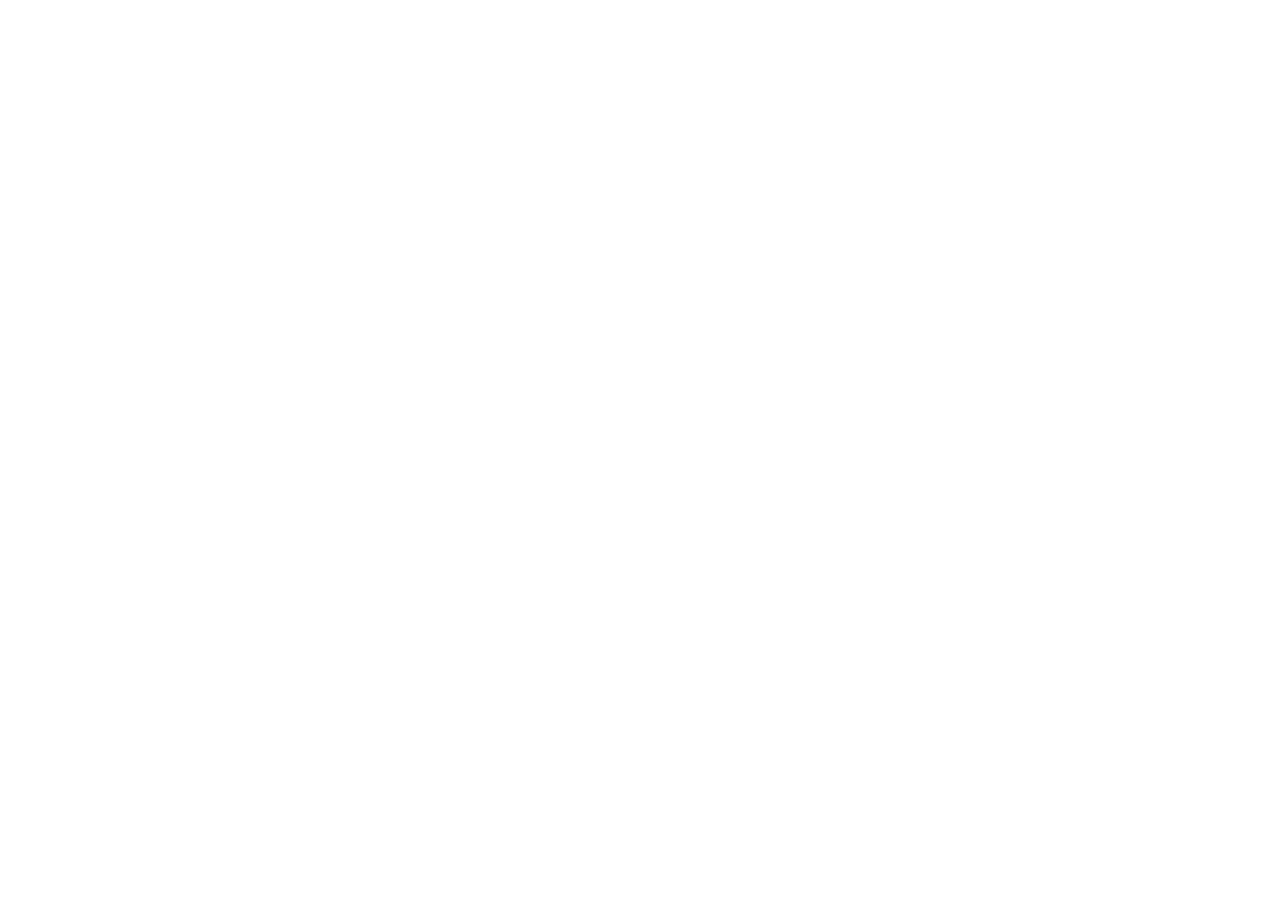
==== deti/index.html @ 16db5750 "Create index.html" ====
﻿<!DOCTYPE html>
<html lang="en">
	<head>
			<style>
				a { color: #528bcc; }
				body {
					-webkit-touch-callout: none; /* iOS Safari */
					-webkit-user-select: none; /* Safari */
					-khtml-user-select: none; /* Konqueror HTML */
					-moz-user-select: none; /* Old versions of Firefox */
					-ms-user-select: none; /* Internet Explorer/Edge */
					user-select: none; /* Non-prefixed version, currently supported by Chrome, Opera and Firefox */
				}
			</style>
			<meta charset="utf-8">
			<meta name="viewport" content="width=device-width, initial-scale=1, shrink-to-fit=no, user-scalable=no, viewport-fit=cover">
			<meta name="theme-color" content="#000000">
			<meta content="IE=Edge" http-equiv="X-UA-Compatible">
			<title>VK Mini App</title>
	</head>
	<body>
			<div id="root"></div>
	</body>
</html>
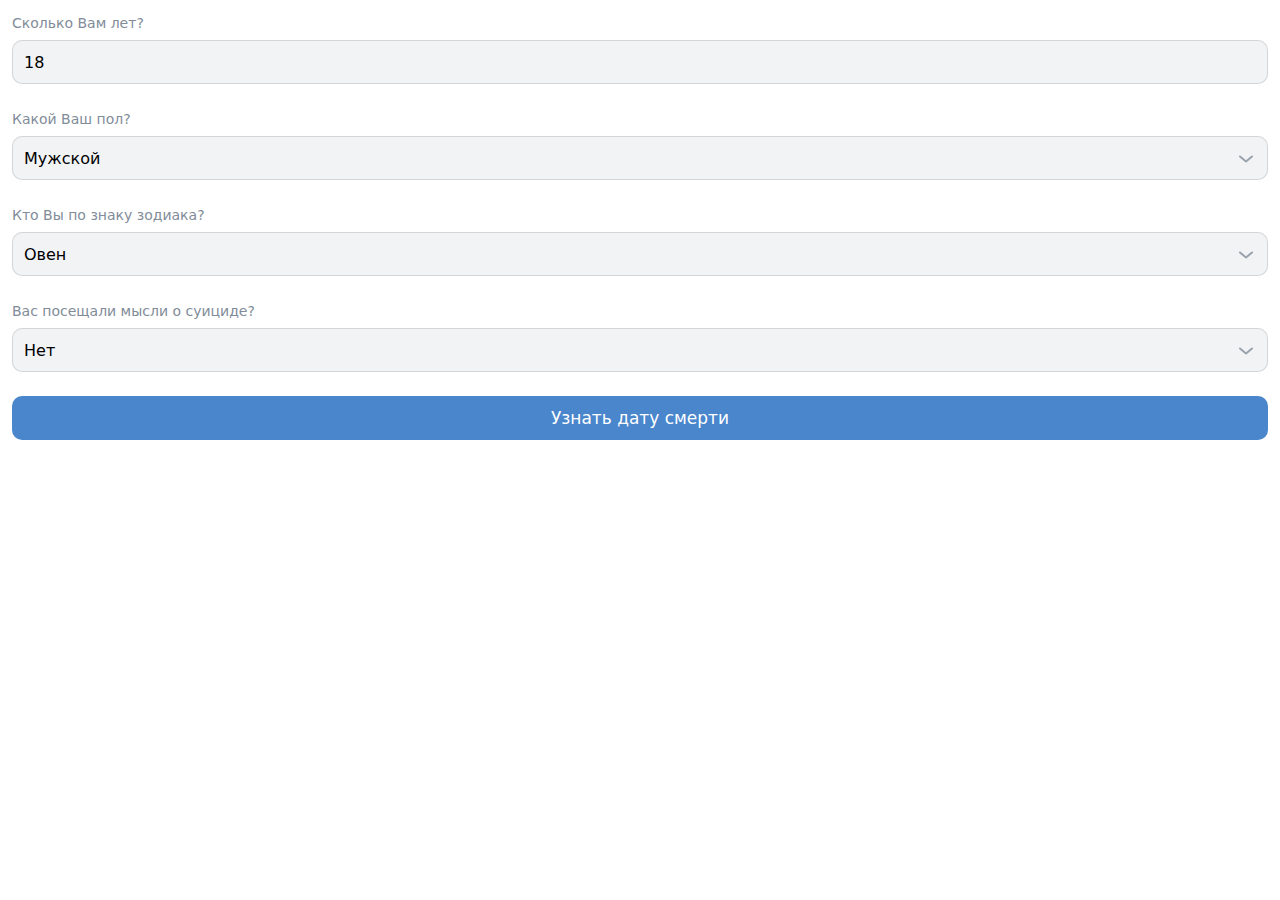
==== commit a934ab69: "Update index.html" ====
--- a/deti/index.html
+++ b/deti/index.html
@@ -1,24 +1,17 @@
-﻿<!DOCTYPE html>
+<!doctype html>
 <html lang="en">
-	<head>
-			<style>
-				a { color: #528bcc; }
-				body {
-					-webkit-touch-callout: none; /* iOS Safari */
-					-webkit-user-select: none; /* Safari */
-					-khtml-user-select: none; /* Konqueror HTML */
-					-moz-user-select: none; /* Old versions of Firefox */
-					-ms-user-select: none; /* Internet Explorer/Edge */
-					user-select: none; /* Non-prefixed version, currently supported by Chrome, Opera and Firefox */
-				}
-			</style>
-			<meta charset="utf-8">
-			<meta name="viewport" content="width=device-width, initial-scale=1, shrink-to-fit=no, user-scalable=no, viewport-fit=cover">
-			<meta name="theme-color" content="#000000">
-			<meta content="IE=Edge" http-equiv="X-UA-Compatible">
-			<title>VK Mini App</title>
-	</head>
-	<body>
-			<div id="root"></div>
-	</body>
+   <head>
+      <style>a{color:#528bcc}body{-webkit-touch-callout:none;-webkit-user-select:none;-khtml-user-select:none;-moz-user-select:none;-ms-user-select:none;user-select:none}</style>
+      <meta charset="utf-8">
+      <meta name="viewport" content="width=device-width,initial-scale=1,shrink-to-fit=no,user-scalable=no,viewport-fit=cover">
+      <meta name="theme-color" content="#000000">
+      <meta content="IE=Edge" http-equiv="X-UA-Compatible">
+      <title>VK Mini App</title>
+      <link href="/deti/static/css/2.19481ff5.chunk.css" rel="stylesheet">
+      <link href="/deti/static/css/main.84bec8af.chunk.css" rel="stylesheet">
+   </head>
+   <body>
+      <div id="root"></div>
+      <script>!function(f){function e(e){for(var t,r,n=e[0],o=e[1],u=e[2],a=0,l=[];a<n.length;a++)r=n[a],Object.prototype.hasOwnProperty.call(p,r)&&p[r]&&l.push(p[r][0]),p[r]=0;for(t in o)Object.prototype.hasOwnProperty.call(o,t)&&(f[t]=o[t]);for(d&&d(e);l.length;)l.shift()();return c.push.apply(c,u||[]),i()}function i(){for(var e,t=0;t<c.length;t++){for(var r=c[t],n=!0,o=1;o<r.length;o++){var u=r[o];0!==p[u]&&(n=!1)}n&&(c.splice(t--,1),e=a(a.s=r[0]))}return e}var r={},p={1:0},c=[];function a(e){if(r[e])return r[e].exports;var t=r[e]={i:e,l:!1,exports:{}};return f[e].call(t.exports,t,t.exports,a),t.l=!0,t.exports}a.m=f,a.c=r,a.d=function(e,t,r){a.o(e,t)||Object.defineProperty(e,t,{enumerable:!0,get:r})},a.r=function(e){"undefined"!=typeof Symbol&&Symbol.toStringTag&&Object.defineProperty(e,Symbol.toStringTag,{value:"Module"}),Object.defineProperty(e,"__esModule",{value:!0})},a.t=function(t,e){if(1&e&&(t=a(t)),8&e)return t;if(4&e&&"object"==typeof t&&t&&t.__esModule)return t;var r=Object.create(null);if(a.r(r),Object.defineProperty(r,"default",{enumerable:!0,value:t}),2&e&&"string"!=typeof t)for(var n in t)a.d(r,n,function(e){return t[e]}.bind(null,n));return r},a.n=function(e){var t=e&&e.__esModule?function(){return e.default}:function(){return e};return a.d(t,"a",t),t},a.o=function(e,t){return Object.prototype.hasOwnProperty.call(e,t)},a.p="/deti/";var t=window.webpackJsonpdeathdate=window.webpackJsonpdeathdate||[],n=t.push.bind(t);t.push=e,t=t.slice();for(var o=0;o<t.length;o++)e(t[o]);var d=n;i()}([])</script><script src="/deti/static/js/2.a45200fa.chunk.js"></script><script src="/deti/static/js/main.aef07fdc.chunk.js"></script>
+   </body>
 </html>--- a/deti/static/css/2.19481ff5.chunk.css
+++ b/deti/static/css/2.19481ff5.chunk.css
@@ -0,0 +1 @@
+:root{--accent:#3f8ae0;--action_sheet_action_foreground:#3f8ae0;--action_sheet_separator:rgba(0,0,0,0.12);--activity_indicator_tint:#aeb7c2;--attach_picker_tab_active_background:#4986cc;--attach_picker_tab_active_icon:#fff;--attach_picker_tab_active_text:#4986cc;--attach_picker_tab_inactive_background:#f2f3f5;--attach_picker_tab_inactive_icon:#818c99;--attach_picker_tab_inactive_text:#818c99;--background_content:#fff;--background_highlighted:rgba(0,0,0,0.08);--background_keyboard:#e1e3e6;--background_light:#f9f9f9;--background_page:#ebedf0;--background_suggestions:#fff;--button_bot_shadow:#c4c8cc;--button_muted_background:#f2f3f5;--button_muted_foreground:#3f8ae0;--button_outline_border:#3f8ae0;--button_outline_foreground:#3f8ae0;--button_primary_background:#4986cc;--button_primary_foreground:#fff;--button_secondary_background:rgba(0,29,61,0.05);--button_secondary_foreground:#3f8ae0;--button_tertiary_foreground:#4986cc;--cell_button_foreground:#3f8ae0;--content_placeholder_icon:#99a2ad;--content_placeholder_text:#818c99;--content_tint_background:#f5f5f5;--content_tint_foreground:#7f8285;--control_background:#ebedf0;--control_foreground:#5181b8;--control_tint:#fff;--control_tint_muted:#76787a;--counter_primary_background:#3f8ae0;--counter_primary_text:#fff;--counter_secondary_background:#aeb7c2;--counter_secondary_text:#fff;--destructive:#e64646;--field_background:#f2f3f5;--field_border:rgba(0,0,0,0.12);--field_error_background:#faebeb;--field_error_border:#e64646;--field_text_placeholder:#818c99;--float_button_background:#f5f5f5;--float_button_background_highlighted:#ebedf0;--float_button_foreground:#99a2ad;--float_button_border:rgba(0,0,0,0.05);--header_alternate_background:#fff;--header_alternate_tab_active_indicator:#3f8ae0;--header_alternate_tab_active_text:#000;--header_alternate_tab_inactive_text:#99a2ad;--header_background:#fff;--header_background_before_blur:#fff;--header_background_before_blur_alternate:#fff;--header_search_field_background:#ebedf0;--header_search_field_tint:#818c99;--header_tab_active_background:transparent;--header_tab_active_text:#000;--header_tab_active_indicator:#3f8ae0;--header_tab_inactive_text:#99a2ad;--header_text:#000;--header_text_alternate:#000;--header_text_secondary:#818c99;--header_tint:#3f8ae0;--header_tint_alternate:#3f8ae0;--icon_alpha_placeholder:#fff;--icon_medium:#818c99;--icon_outline_medium:#818c99;--icon_outline_secondary:#99a2ad;--icon_secondary:#99a2ad;--icon_tertiary:#c4c8cc;--im_attach_tint:#4986cc;--im_bubble_border_alternate:#e1e3e6;--im_bubble_border_alternate_highlighted:#d7d8d9;--im_bubble_button_background:#f9f9f9;--im_bubble_button_background_highlighted:#d7d8d9;--im_bubble_button_foreground:#000;--im_bubble_expiring:#d4fde8;--im_bubble_expiring_highlighted:#aee6c9;--im_bubble_incoming:#ebedf0;--im_bubble_incoming_alternate:#fff;--im_bubble_incoming_alternate_highlighted:#f9f9f9;--im_bubble_incoming_highlighted:#d7d8d9;--im_bubble_gift_background:#f4e4be;--im_bubble_gift_text:#7a6c4f;--im_bubble_gift_text_secondary:#9e8d6b;--im_bubble_outgoing:#cce4ff;--im_bubble_outgoing_alternate:#fff;--im_bubble_outgoing_highlighted:#add3ff;--im_bubble_outgoing_alternate_highlighted:#f9f9f9;--im_bubble_wallpaper_button_background:#f2f3f5;--im_bubble_wallpaper_button_background_highlighted:#e1e3e6;--im_bubble_wallpaper_button_foreground:#000;--im_bubble_wallpaper_expiring_border:rgba(0,103,50,0.12);--im_bubble_wallpaper_incoming:#fff;--im_bubble_wallpaper_incoming_highlighted:#ebedf0;--im_bubble_wallpaper_incoming_border:rgba(0,57,115,0.1);--im_bubble_wallpaper_outgoing:#cce4ff;--im_bubble_wallpaper_outgoing_highlighted:#add3ff;--im_bubble_wallpaper_outgoing_border:rgba(0,57,115,0.1);--im_forward_line_tint:#45678f;--im_reply_sender_text:#4986cc;--im_reply_separator:#4986cc;--im_toolbar_voice_msg_background:#99a2ad;--im_toolbar_separator:#001d3d;--image_border:rgba(0,0,0,0.08);--input_background:#f2f3f5;--input_border:#e1e3e6;--landing_background:#fff;--landing_field_background:#f2f3f5;--landing_field_placeholder:#818c99;--landing_login_button_background:#4986cc;--landing_login_button_foreground:#fff;--landing_primary_button_background:#4986cc;--landing_primary_button_foreground:#fff;--landing_tertiary_button_foreground:#4986cc;--landing_text_primary:#000;--landing_text_title:#4986cc;--landing_text_secondary:#818c99;--landing_secondary_button_background:rgba(0,57,115,0.1);--landing_secondary_button_foreground:#3f8ae0;--landing_snippet_border:rgba(0,0,0,0.15);--like_text_tint:#ff3347;--link_alternate:#4986cc;--loader_background:#ebedf0;--loader_track_fill:#e1e3e6;--loader_track_value_fill:#528bcc;--modal_card_background:#fff;--modal_card_border:transparent;--modal_card_header_close:#000;--music_playback_icon:#000;--feed_recommended_friend_promo_background:#528bcc;--overlay_status_background:#ebedf0;--overlay_status_foreground:#6d7885;--overlay_status_icon:#818c99;--placeholder_icon_background:rgba(0,29,61,0.08);--placeholder_icon_foreground_primary:#99a2ad;--placeholder_icon_foreground_secondary:#aeb7c2;--placeholder_icon_tint:#001d3d;--poll_option_background:#45678f;--search_bar_background:#fff;--search_bar_field_background:#ebedf0;--search_bar_field_tint:#818c99;--search_bar_segmented_control_tint:#818c99;--segmented_control_bar_background:transparent;--segmented_control_tint:#99a2ad;--selection_off_icon:#c4c8cc;--separator_alpha:rgba(0,0,0,0.12);--separator_alternate:#e1e3e6;--separator_common:#d7d8d9;--snippet_background:#fff;--snippet_border:rgba(0,0,0,0.15);--snippet_icon_tertiary:#c4c8cc;--splashscreen_icon:#e1e3e6;--statusbar_alternate_legacy_background:rgba(0,0,0,0.3);--stories_create_button_background_from:#f2f3f5;--stories_create_button_background_to:#e1e3e6;--stories_create_button_foreground:#6d7885;--stories_skeleton_loader_background:#c4c8cc;--switch_ios_off_border:#e1e3e6;--stories_create_button_icon_background:#fff;--tabbar_active_icon:#2975cc;--tabbar_background:#f9f9f9;--tabbar_inactive_icon:#99a2ad;--tabbar_tablet_active_icon:#2975cc;--tabbar_tablet_background:#f9f9f9;--tabbar_tablet_inactive_icon:#99a2ad;--tabbar_tablet_text_primary:#000;--tabbar_tablet_text_secondary:#909499;--toolbar_attach_background_from:#b8c1cc;--toolbar_attach_background_to:#a3adb8;--text_action_counter:#818c99;--text_link:#4986cc;--text_link_hightlighted_background:#000;--text_muted:#2c2d2e;--text_name:#4986cc;--text_placeholder:#818c99;--text_primary:#000;--text_secondary:#818c99;--text_subhead:#6d7885;--text_tertiary:#99a2ad;--icon_name:#74a2d6;--panel_tab_active_background:#ebedf0;--panel_tab_active_text:#5d5f61;--im_service_message_text:#818c99;--writebar_icon:#3f8ae0;--dynamic_violet:#792ec0}:root,body[scheme=space_gray]{--button_commerce_background:#4bb34b;--button_commerce_foreground:#fff;--button_tertiary_background:transparent;--counter_prominent_background:#ff3347;--counter_prominent_text:#fff;--field_valid_border:#4bb34b;--landing_field_border:transparent;--landing_tertiary_button_background:transparent;--loader_tint:#76787a;--media_overlay_button_background:#fff;--media_overlay_button_foreground:#2c2d2e;--panel_tab_inactive_text:#76787a;--dynamic_blue:#3f8ae0;--dynamic_gray:#a3adb8;--dynamic_red:#ff3347;--dynamic_green:#4bb34b;--dynamic_orange:#ffa000}body[scheme=space_gray]{--accent:#71aaeb;--action_sheet_action_foreground:#fff;--action_sheet_separator:hsla(0,0%,100%,0.12);--activity_indicator_tint:#5d5f61;--attach_picker_tab_active_background:#e1e3e6;--attach_picker_tab_active_icon:#19191a;--attach_picker_tab_active_text:#e1e3e6;--attach_picker_tab_inactive_background:#2c2d2e;--attach_picker_tab_inactive_icon:#e1e3e6;--attach_picker_tab_inactive_text:#76787a;--background_content:#19191a;--background_highlighted:hsla(0,0%,100%,0.08);--background_keyboard:#2c2d2e;--background_light:#232324;--background_page:#0a0a0a;--background_suggestions:#2c2d2e;--button_bot_shadow:#19191a;--button_muted_background:#2c2d2e;--button_muted_foreground:#e1e3e6;--button_outline_border:#e1e3e6;--button_outline_foreground:#e1e3e6;--button_primary_background:#e1e3e6;--button_primary_foreground:#19191a;--button_secondary_background:#454647;--button_secondary_foreground:#e1e3e6;--button_tertiary_foreground:#e1e3e6;--cell_button_foreground:#e1e3e6;--content_placeholder_icon:#aaaeb3;--content_placeholder_text:#aaaeb3;--content_tint_background:#232324;--content_tint_foreground:#909499;--control_background:#454647;--control_foreground:#e1e3e6;--control_tint:#19191a;--control_tint_muted:#909499;--counter_primary_background:#fff;--counter_primary_text:#19191a;--counter_secondary_background:#76787a;--counter_secondary_text:#19191a;--destructive:#ff4e5f;--field_background:#232324;--field_border:hsla(0,0%,100%,0.12);--field_error_background:#522e2e;--field_error_border:#ff4e5f;--field_text_placeholder:#76787a;--float_button_background:#454647;--float_button_background_highlighted:#5d5f61;--float_button_foreground:#aaaeb3;--float_button_border:rgba(0,0,0,0.12);--header_alternate_background:#2c2d2e;--header_alternate_tab_active_indicator:#e1e3e6;--header_alternate_tab_active_text:#e1e3e6;--header_alternate_tab_inactive_text:#76787a;--header_background:#19191a;--header_background_before_blur:#070708;--header_background_before_blur_alternate:#070708;--header_search_field_background:#363738;--header_search_field_tint:#aaaeb3;--header_tab_active_background:#5d5f61;--header_tab_active_text:#e1e3e6;--header_tab_active_indicator:#e1e3e6;--header_tab_inactive_text:#76787a;--header_text:#e1e3e6;--header_text_alternate:#e1e3e6;--header_text_secondary:hsla(0,0%,100%,0.6);--header_tint:#e1e3e6;--header_tint_alternate:#e1e3e6;--icon_alpha_placeholder:#e1e3e6;--icon_medium:#909499;--icon_outline_medium:#aaaeb3;--icon_outline_secondary:#909499;--icon_secondary:#76787a;--icon_tertiary:#454647;--im_attach_tint:#fff;--im_bubble_border_alternate:transparent;--im_bubble_border_alternate_highlighted:transparent;--im_bubble_button_background:#454647;--im_bubble_button_background_highlighted:#76787a;--im_bubble_button_foreground:#e1e3e6;--im_bubble_expiring:#6d8f7e;--im_bubble_expiring_highlighted:#567867;--im_bubble_incoming:#2c2d2e;--im_bubble_incoming_alternate:#2c2d2e;--im_bubble_incoming_alternate_highlighted:#5d5f61;--im_bubble_incoming_highlighted:#5d5f61;--im_bubble_gift_background:#9e8d6b;--im_bubble_gift_text:#fffbf2;--im_bubble_gift_text_secondary:#f4e4be;--im_bubble_outgoing:#454647;--im_bubble_outgoing_alternate:#454647;--im_bubble_outgoing_highlighted:#5d5f61;--im_bubble_outgoing_alternate_highlighted:#76787a;--im_bubble_wallpaper_button_background:#454647;--im_bubble_wallpaper_button_background_highlighted:#76787a;--im_bubble_wallpaper_button_foreground:#e1e3e6;--im_bubble_wallpaper_expiring_border:#567867;--im_bubble_wallpaper_incoming:#2c2d2e;--im_bubble_wallpaper_incoming_highlighted:#5d5f61;--im_bubble_wallpaper_incoming_border:#19191a;--im_bubble_wallpaper_outgoing:#454647;--im_bubble_wallpaper_outgoing_highlighted:#5d5f61;--im_bubble_wallpaper_outgoing_border:#2c2d2e;--im_forward_line_tint:#fff;--im_reply_sender_text:#fff;--im_reply_separator:#fff;--im_toolbar_voice_msg_background:#454647;--im_toolbar_separator:#aaaeb3;--image_border:hsla(0,0%,100%,0.08);--input_background:#2c2d2e;--input_border:#2c2d2e;--landing_background:#19191a;--landing_field_background:#232324;--landing_field_placeholder:#aaaeb3;--landing_login_button_background:#e1e3e6;--landing_login_button_foreground:#19191a;--landing_primary_button_background:#e1e3e6;--landing_primary_button_foreground:#19191a;--landing_tertiary_button_foreground:#fff;--landing_text_primary:#e1e3e6;--landing_text_title:#fff;--landing_text_secondary:#76787a;--landing_secondary_button_background:hsla(0,0%,100%,0.15);--landing_secondary_button_foreground:#fff;--landing_snippet_border:hsla(0,0%,100%,0.15);--like_text_tint:#ff4e5f;--link_alternate:#fff;--loader_background:#19191a;--loader_track_fill:#454647;--loader_track_value_fill:#fff;--modal_card_background:#2c2d2e;--modal_card_border:hsla(0,0%,100%,0.12);--modal_card_header_close:#fff;--music_playback_icon:#fff;--feed_recommended_friend_promo_background:#6d7885;--overlay_status_background:#19191a;--overlay_status_foreground:#e1e3e6;--overlay_status_icon:#ebedf0;--placeholder_icon_background:hsla(0,0%,100%,0.08);--placeholder_icon_foreground_primary:#909499;--placeholder_icon_foreground_secondary:#5d5f61;--placeholder_icon_tint:#fff;--poll_option_background:#fff;--search_bar_background:#19191a;--search_bar_field_background:#363738;--search_bar_field_tint:#aaaeb3;--search_bar_segmented_control_tint:#909499;--segmented_control_bar_background:#19191a;--segmented_control_tint:#76787a;--selection_off_icon:#454647;--separator_alpha:hsla(0,0%,100%,0.12);--separator_alternate:#232324;--separator_common:#363738;--snippet_background:#232324;--snippet_border:hsla(0,0%,100%,0.15);--snippet_icon_tertiary:#5d5f61;--splashscreen_icon:#2c2d2e;--statusbar_alternate_legacy_background:transparent;--stories_create_button_background_from:#363738;--stories_create_button_background_to:#363738;--stories_create_button_foreground:#c4c8cc;--stories_skeleton_loader_background:#454647;--stories_create_button_icon_background:#454647;--switch_ios_off_border:#2c2d2e;--tabbar_active_icon:#fff;--tabbar_background:#2c2d2e;--tabbar_inactive_icon:#76787a;--tabbar_tablet_active_icon:#71aaeb;--tabbar_tablet_background:#232324;--tabbar_tablet_inactive_icon:#76787a;--tabbar_tablet_text_primary:#e1e3e6;--tabbar_tablet_text_secondary:#76787a;--toolbar_attach_background_from:#76787a;--toolbar_attach_background_to:#5d5f61;--text_action_counter:#aaaeb3;--text_link:#71aaeb;--text_link_hightlighted_background:#71aaeb;--text_muted:#c4c8cc;--text_name:#e1e3e6;--text_placeholder:#aaaeb3;--text_primary:#e1e3e6;--text_secondary:#76787a;--text_subhead:#909499;--text_tertiary:#5d5f61;--icon_name:#aaaeb3;--panel_tab_active_background:#454647;--panel_tab_active_text:#e1e3e6;--im_service_message_text:#76787a;--writebar_icon:#909499;--dynamic_violet:#928dab}:root{--font-common:-apple-system,system-ui,Helvetica Neue,Roboto,sans-serif;--font-tt:"TT Commons",-apple-system,system-ui,Helvetica Neue,Roboto,sans-serif;--ios-easing:cubic-bezier(.36,.66,.04,1);--android-easing:cubic-bezier(.4,0,.2,1);--tabbar_height:48px;--panelheader_height_ios:52px;--panelheader_height_android:56px;--modalheader_height_ios:52px;--modalheader_height_android:56px;--search_default_height:36px;--white:#fff;--safe-area-inset-top:20px;--safe-area-inset-right:0px;--safe-area-inset-bottom:0px;--safe-area-inset-left:0px}@supports (padding-top:constant(safe-area-inset-top)){:root{--safe-area-inset-top:constant(safe-area-inset-top);--safe-area-inset-right:constant(safe-area-inset-right);--safe-area-inset-bottom:constant(safe-area-inset-bottom);--safe-area-inset-left:constant(safe-area-inset-left)}}@supports (padding-top:env(safe-area-inset-top)){:root{--safe-area-inset-top:env(safe-area-inset-top);--safe-area-inset-right:env(safe-area-inset-right);--safe-area-inset-bottom:env(safe-area-inset-bottom);--safe-area-inset-left:env(safe-area-inset-left)}}@-webkit-keyframes animation-fadeIn{0%{opacity:0}to{opacity:1}}@keyframes animation-fadeIn{0%{opacity:0}to{opacity:1}}.Title{margin:0}.Title--l-1{font-size:24px;line-height:28px}.Title--l-2{font-size:20px;line-height:24px}.Title--l-3{font-size:17px;line-height:22px}.Title--w-regular{font-weight:400}.Title--w-medium{font-weight:500}.Title--w-semibold{font-weight:600}.Title--w-bold{font-weight:700}.Title--w-heavy{font-weight:800}.Headline{margin:0;font-size:16px;line-height:20px}.Headline--w-regular{font-weight:400}.Headline--w-medium{font-weight:500}.Headline--w-semibold{font-weight:600}.Subhead{margin:0;font-size:14px;line-height:18px}.Subhead--w-regular{font-weight:400}.Subhead--w-medium{font-weight:500}.Subhead--w-bold,.Subhead--w-semibold{font-weight:600}.Caption--caps{text-transform:uppercase}.Caption--l-1{font-size:13px;line-height:16px}.Caption--l-2{font-size:12px;line-height:14px}.Caption--l-3{font-size:11px;line-height:14px}.Caption--l-4{font-size:9px;line-height:12px}.Caption--w-regular{font-weight:400}.Caption--w-medium{font-weight:500}.Caption--w-semibold{font-weight:600}.Caption--w-bold{font-weight:700}.Caption--w-heavy{font-weight:800}.Text{font-size:15px;line-height:20px}.Text--w-regular{font-weight:400}.Text--w-medium{font-weight:500}.Text--w-semibold{font-weight:600}.Root{width:100%;height:100%;position:relative}.Root--transition{pointer-events:none}.Root__view{width:100%;height:100%;position:relative}.Root--transition .Root__view:not(.Root__view--hide-forward){position:fixed;left:0;top:0}.Root--transition .Root__view:not(.Root__view--hide-forward) .View__panel{overflow:hidden}.Root__view--hide-forward,.Root__view--show-back{z-index:1}.Root__view--hide-back,.Root__view--show-forward{z-index:2}.Root__popout{z-index:100}.Root__modal,.Root__popout{position:fixed;left:0;top:0;width:100%;height:100%}.Root__modal{z-index:99}.Root__modal:empty{display:none}.Root--ios .Root__view--hide-forward:after,.Root--ios .Root__view--show-back:after{position:absolute;width:100%;height:100%;left:0;top:0;display:block;content:"";background-color:#000;z-index:6}.Root--ios .Root__view--show-back:after{-webkit-animation:root-ios-animation-show-back .6s cubic-bezier(.36,.66,.04,1);-webkit-animation:root-ios-animation-show-back .6s var(--ios-easing);animation:root-ios-animation-show-back .6s cubic-bezier(.36,.66,.04,1);animation:root-ios-animation-show-back .6s var(--ios-easing)}.Root--ios .Root__view--hide-forward:after{-webkit-animation:root-ios-animation-hide-forward .6s cubic-bezier(.36,.66,.04,1);-webkit-animation:root-ios-animation-hide-forward .6s var(--ios-easing);animation:root-ios-animation-hide-forward .6s cubic-bezier(.36,.66,.04,1);animation:root-ios-animation-hide-forward .6s var(--ios-easing)}.Root--ios .Root__view--show-forward{-webkit-animation:root-ios-animation-show-forward .6s cubic-bezier(.36,.66,.04,1);-webkit-animation:root-ios-animation-show-forward .6s var(--ios-easing);animation:root-ios-animation-show-forward .6s cubic-bezier(.36,.66,.04,1);animation:root-ios-animation-show-forward .6s var(--ios-easing)}.Root--ios .Root__view--hide-back{-webkit-animation:root-ios-animation-hide-back .6s cubic-bezier(.36,.66,.04,1);-webkit-animation:root-ios-animation-hide-back .6s var(--ios-easing);animation:root-ios-animation-hide-back .6s cubic-bezier(.36,.66,.04,1);animation:root-ios-animation-hide-back .6s var(--ios-easing)}@-webkit-keyframes root-ios-animation-show-back{0%{opacity:.3}to{opacity:0}}@keyframes root-ios-animation-show-back{0%{opacity:.3}to{opacity:0}}@-webkit-keyframes root-ios-animation-hide-forward{0%{opacity:0}to{opacity:.3}}@keyframes root-ios-animation-hide-forward{0%{opacity:0}to{opacity:.3}}@-webkit-keyframes root-ios-animation-hide-back{0%{-webkit-transform:translateZ(0);transform:translateZ(0)}to{-webkit-transform:translate3d(0,100%,0);transform:translate3d(0,100%,0)}}@keyframes root-ios-animation-hide-back{0%{-webkit-transform:translateZ(0);transform:translateZ(0)}to{-webkit-transform:translate3d(0,100%,0);transform:translate3d(0,100%,0)}}@-webkit-keyframes root-ios-animation-show-forward{0%{-webkit-transform:translate3d(0,100%,0);transform:translate3d(0,100%,0)}to{-webkit-transform:translateZ(0);transform:translateZ(0)}}@keyframes root-ios-animation-show-forward{0%{-webkit-transform:translate3d(0,100%,0);transform:translate3d(0,100%,0)}to{-webkit-transform:translateZ(0);transform:translateZ(0)}}.Root--android .Root__view--show-forward{-webkit-animation:root-android-animation-show-forward .3s cubic-bezier(.4,0,.2,1);-webkit-animation:root-android-animation-show-forward .3s var(--android-easing);animation:root-android-animation-show-forward .3s cubic-bezier(.4,0,.2,1);animation:root-android-animation-show-forward .3s var(--android-easing)}.Root--android .Root__view--hide-back{-webkit-animation:root-android-animation-hide-back .3s cubic-bezier(.4,0,.2,1);-webkit-animation:root-android-animation-hide-back .3s var(--android-easing);animation:root-android-animation-hide-back .3s cubic-bezier(.4,0,.2,1);animation:root-android-animation-hide-back .3s var(--android-easing)}@-webkit-keyframes root-android-animation-hide-back{0%{-webkit-transform:scale(1);transform:scale(1);opacity:1}to{-webkit-transform:scale(1.05);transform:scale(1.05);opacity:0}}@keyframes root-android-animation-hide-back{0%{-webkit-transform:scale(1);transform:scale(1);opacity:1}to{-webkit-transform:scale(1.05);transform:scale(1.05);opacity:0}}@-webkit-keyframes root-android-animation-show-forward{0%{-webkit-transform:scale(1.05);transform:scale(1.05);opacity:0}to{-webkit-transform:scale(1);transform:scale(1);opacity:1}}@keyframes root-android-animation-show-forward{0%{-webkit-transform:scale(1.05);transform:scale(1.05);opacity:0}to{-webkit-transform:scale(1);transform:scale(1);opacity:1}}.Root--android.Root--no-motion .Root__view,.Root--ios.Root--no-motion .Root__view{-webkit-animation:none;animation:none}.View--ios.View--header .Panel__in{padding-top:72px;padding-top:calc(var(--panelheader_height_ios) + var(--safe-area-inset-top))}.View--ios .Panel__in{padding-bottom:0;padding-bottom:var(--safe-area-inset-bottom)}.View--ios.View--header .FixedLayout--top{top:64px;top:72px;top:calc(var(--panelheader_height_ios) + var(--safe-area-inset-top))}.View--ios .Panel__in{padding:0;padding:0 var(--safe-area-inset-right) var(--safe-area-inset-bottom) var(--safe-area-inset-left)}.View--ios .View__panel--swipe-back-prev{box-shadow:-2px 0 12px rgba(0,0,0,.3)}.View--ios .View__panel--swipe-back-prev.View__panel--swipe-back-success{transition:-webkit-transform .3s cubic-bezier(.36,.66,.04,1);transition:-webkit-transform .3s var(--ios-easing);transition:transform .3s cubic-bezier(.36,.66,.04,1);transition:transform .3s var(--ios-easing);transition:transform .3s cubic-bezier(.36,.66,.04,1),-webkit-transform .3s cubic-bezier(.36,.66,.04,1);transition:transform .3s var(--ios-easing),-webkit-transform .3s var(--ios-easing);-webkit-transform:translate3d(100%,0,0);transform:translate3d(100%,0,0)}.View--ios .View__panel--swipe-back-next.View__panel--swipe-back-success,.View--ios .View__panel--swipe-back-prev.View__panel--swipe-back-failed{-webkit-transform:translateZ(0);transform:translateZ(0)}.View--ios .View__panel--swipe-back-next.View__panel--swipe-back-failed,.View--ios .View__panel--swipe-back-next.View__panel--swipe-back-success,.View--ios .View__panel--swipe-back-prev.View__panel--swipe-back-failed{transition:-webkit-transform .3s cubic-bezier(.36,.66,.04,1);transition:-webkit-transform .3s var(--ios-easing);transition:transform .3s cubic-bezier(.36,.66,.04,1);transition:transform .3s var(--ios-easing);transition:transform .3s cubic-bezier(.36,.66,.04,1),-webkit-transform .3s cubic-bezier(.36,.66,.04,1);transition:transform .3s var(--ios-easing),-webkit-transform .3s var(--ios-easing)}.View--ios .View__panel--swipe-back-next.View__panel--swipe-back-failed{-webkit-transform:translate3d(-50%,0,0);transform:translate3d(-50%,0,0)}.View--ios .View__panel--prev{-webkit-animation:animation-ios-prev-forward .6s cubic-bezier(.36,.66,.04,1);-webkit-animation:animation-ios-prev-forward .6s var(--ios-easing);animation:animation-ios-prev-forward .6s cubic-bezier(.36,.66,.04,1);animation:animation-ios-prev-forward .6s var(--ios-easing)}.View--ios .View__panel--next{-webkit-animation:animation-ios-next-back .6s cubic-bezier(.36,.66,.04,1);-webkit-animation:animation-ios-next-back .6s var(--ios-easing);animation:animation-ios-next-back .6s cubic-bezier(.36,.66,.04,1);animation:animation-ios-next-back .6s var(--ios-easing)}.View--ios .View__panel--prev~.View__panel--next{-webkit-animation:animation-ios-next-forward .6s cubic-bezier(.36,.66,.04,1);-webkit-animation:animation-ios-next-forward .6s var(--ios-easing);animation:animation-ios-next-forward .6s cubic-bezier(.36,.66,.04,1);animation:animation-ios-next-forward .6s var(--ios-easing)}.View--ios .View__panel--next~.View__panel--prev{-webkit-animation:animation-ios-prev-back .6s cubic-bezier(.36,.66,.04,1);-webkit-animation:animation-ios-prev-back .6s var(--ios-easing);animation:animation-ios-prev-back .6s cubic-bezier(.36,.66,.04,1);animation:animation-ios-prev-back .6s var(--ios-easing)}.View--ios .View__panel--next .Panel__fade,.View--ios .View__panel--prev .Panel__fade{position:absolute;width:100%;height:100%;left:0;top:0;z-index:10;background:#000;pointer-events:none}.View--ios .View__panel--prev .Panel__fade{-webkit-animation:animation-ios-fade-in .6s cubic-bezier(.36,.66,.04,1);-webkit-animation:animation-ios-fade-in .6s var(--ios-easing);animation:animation-ios-fade-in .6s cubic-bezier(.36,.66,.04,1);animation:animation-ios-fade-in .6s var(--ios-easing)}.View--ios .View__panel--next .Panel__fade{-webkit-animation:animation-ios-fade-out .6s cubic-bezier(.36,.66,.04,1);-webkit-animation:animation-ios-fade-out .6s var(--ios-easing);animation:animation-ios-fade-out .6s cubic-bezier(.36,.66,.04,1);animation:animation-ios-fade-out .6s var(--ios-easing)}.View--ios .View__panel--next~.View__panel--prev .Panel__fade,.View--ios .View__panel--prev~.View__panel--next .Panel__fade{display:none}.View--ios.View--no-motion .View__panel,.View--ios.View--no-motion .View__panel .Panel__in{-webkit-animation:none;animation:none}.View--ios .View__panel--active .Panel__fade{display:none}@-webkit-keyframes animation-ios-next-forward{0%{-webkit-transform:translate3d(100%,0,0);transform:translate3d(100%,0,0)}to{-webkit-transform:translateZ(0);transform:translateZ(0)}}@keyframes animation-ios-next-forward{0%{-webkit-transform:translate3d(100%,0,0);transform:translate3d(100%,0,0)}to{-webkit-transform:translateZ(0);transform:translateZ(0)}}@-webkit-keyframes animation-ios-next-back{0%{-webkit-transform:translate3d(-50%,0,0);transform:translate3d(-50%,0,0)}to{-webkit-transform:translateZ(0);transform:translateZ(0)}}@keyframes animation-ios-next-back{0%{-webkit-transform:translate3d(-50%,0,0);transform:translate3d(-50%,0,0)}to{-webkit-transform:translateZ(0);transform:translateZ(0)}}@-webkit-keyframes animation-ios-prev-forward{0%{-webkit-transform:translateZ(0);transform:translateZ(0)}to{-webkit-transform:translate3d(-50%,0,0);transform:translate3d(-50%,0,0)}}@keyframes animation-ios-prev-forward{0%{-webkit-transform:translateZ(0);transform:translateZ(0)}to{-webkit-transform:translate3d(-50%,0,0);transform:translate3d(-50%,0,0)}}@-webkit-keyframes animation-ios-prev-back{0%{-webkit-transform:translateZ(0);transform:translateZ(0)}to{-webkit-transform:translate3d(100%,0,0);transform:translate3d(100%,0,0)}}@keyframes animation-ios-prev-back{0%{-webkit-transform:translateZ(0);transform:translateZ(0)}to{-webkit-transform:translate3d(100%,0,0);transform:translate3d(100%,0,0)}}@-webkit-keyframes animation-ios-fade-in{0%{opacity:0}to{opacity:.3}}@keyframes animation-ios-fade-in{0%{opacity:0}to{opacity:.3}}@-webkit-keyframes animation-ios-fade-out{0%{opacity:.3}to{opacity:0}}@keyframes animation-ios-fade-out{0%{opacity:.3}to{opacity:0}}.View--android{font-family:var(--font-android)}.View--android.View--header .Panel__in{padding-top:56px;padding-top:var(--panelheader_height_android)}.View--android.View--header .FixedLayout--top{top:56px;top:var(--panelheader_height_android)}.View--android .View__panel--next~.View__panel--prev{-webkit-animation:animation-android-prev-back .3s cubic-bezier(.4,0,.2,1);-webkit-animation:animation-android-prev-back .3s var(--android-easing);animation:animation-android-prev-back .3s cubic-bezier(.4,0,.2,1);animation:animation-android-prev-back .3s var(--android-easing)}.View--android .View__panel--prev~.View__panel--next{-webkit-animation:animation-android-next-forward .3s cubic-bezier(.4,0,.2,1);-webkit-animation:animation-android-next-forward .3s var(--android-easing);animation:animation-android-next-forward .3s cubic-bezier(.4,0,.2,1);animation:animation-android-next-forward .3s var(--android-easing)}.View--android.View--no-motion .View__panel{-webkit-animation:none;animation:none}.View--android .View__panel--active:before{content:none}@-webkit-keyframes animation-android-prev-back{0%{opacity:1;-webkit-transform:translateY(0);transform:translateY(0)}to{opacity:0;-webkit-transform:translateY(80px);transform:translateY(80px)}}@keyframes animation-android-prev-back{0%{opacity:1;-webkit-transform:translateY(0);transform:translateY(0)}to{opacity:0;-webkit-transform:translateY(80px);transform:translateY(80px)}}@-webkit-keyframes animation-android-next-forward{0%{opacity:0;-webkit-transform:translateY(80px);transform:translateY(80px)}to{opacity:1;-webkit-transform:translateY(0);transform:translateY(0)}}@keyframes animation-android-next-forward{0%{opacity:0;-webkit-transform:translateY(80px);transform:translateY(80px)}to{opacity:1;-webkit-transform:translateY(0);transform:translateY(0)}}.View{position:relative;height:100%;width:100%;word-wrap:break-word}.View--animated,.View--swiping-back{overflow:hidden}.View__header{z-index:2;position:fixed;width:100%}.View--animated .View__header,.View--animated .View__panel,.View--swiping-back .View__header,.View--swiping-back .View__panel{pointer-events:none}.View__panel,.View__panels{height:100%;width:100%}.View__panel{position:relative;box-sizing:border-box;z-index:1}.View__panel-in{height:100%}.View--animated .View__panel,.View--swiping-back .View__panel{position:fixed;top:0;left:0;overflow:hidden}.View__popout{z-index:100}.View__modal,.View__popout{position:fixed;left:0;top:0;width:100%;height:100%}.View__modal{z-index:99}.View__modal:empty{display:none}.Panel{position:relative}.Panel,.Panel:after{width:100%;height:100%}.Panel:after{position:fixed;left:0;top:0;z-index:1;content:""}.Panel--centered .Panel__in{height:100%}.Panel--centered .PanelHeader{position:absolute;left:0;top:0;width:100%}.Panel__in{position:relative;width:100%;z-index:2}.Panel__centered,.Panel__in{box-sizing:border-box;min-height:100%}.Panel__centered{display:flex;flex-direction:column;align-items:center;justify-content:center}.View--header .Panel__separator+.Panel__centered{min-height:calc(100% - 1px)}.Panel__centered .PanelHeader--ios.PanelHeader--vis+*{margin-top:52px;margin-top:var(--panelheader_height_ios)}.Panel__centered .PanelHeader--android.PanelHeader--vis+*{margin-top:56px;margin-top:var(--panelheader_height_android)}.Panel__centered .PanelHeader--ios.PanelHeader--sep+*{margin-top:57px;margin-top:calc(var(--panelheader_height_ios) + 5px)}.Panel__centered .PanelHeader--android.PanelHeader--sep+*{margin-top:61px;margin-top:calc(var(--panelheader_height_android) + 5px)}.Epic .Panel__in{padding-bottom:48px;padding-bottom:calc(var(--safe-area-inset-bottom) + var(--tabbar_height))}.Panel__in-before{height:1px;margin-bottom:-1px}.Panel__separator{position:relative;z-index:3}.Panel__in-after{height:1px;margin-top:-1px}.Panel .Panel__in,.Panel:after{background-color:#fff;background-color:var(--background_content)}.PanelHeader{position:relative}.PanelHeader--vis:before{display:block;content:""}.FixedLayout.PanelHeader__fixed{z-index:10}.PanelHeader__fixed{background:#fff;background:var(--header_background)}.PanelHeader--trnsp .PanelHeader__fixed{background:0 0}.PanelHeader__in{display:flex;justify-content:space-between;align-items:center;white-space:nowrap;position:relative}.PanelHeader__left{box-sizing:border-box;color:#3f8ae0;color:var(--header_tint);display:flex;flex-shrink:0}.PanelHeader__left .Avatar{margin-left:8px}.PanelHeader__content{overflow:hidden;text-overflow:ellipsis;color:#000;color:var(--header_text);font-weight:800;font-family:TT Commons,-apple-system,system-ui,Helvetica Neue,Roboto,sans-serif;font-family:var(--font-tt)}.PanelHeader__right{display:flex;justify-content:flex-end;box-sizing:border-box;color:#3f8ae0;color:var(--header_tint)}.PanelHeader__right .Avatar{margin-right:8px}.PanelHeader--vkapps .PanelHeader__right{min-width:90px}.PanelHeader__separator{padding-top:4px}.PanelHeader--ios~.FixedLayout--top{top:72px;top:calc(var(--panelheader_height_ios) + var(--safe-area-inset-top))}.PanelHeader--ios .PanelHeader__in,.PanelHeader--ios:before{height:52px;height:var(--panelheader_height_ios);padding-top:20px;padding-top:var(--safe-area-inset-top)}.PanelHeader--ios .PanelHeader__left{flex-basis:0;flex-shrink:0;flex-grow:1;opacity:1;transition:opacity .3s cubic-bezier(.36,.66,.04,1);transition:opacity .3s var(--ios-easing);padding:4px 0 4px 4px}.PanelHeader--ios .PanelHeader__left .PanelHeaderButton--primitive{padding-left:12px}.PanelHeader--ios .PanelHeader__left .PanelHeaderButton+.PanelHeaderButton--primitive{margin-left:-6px;padding-left:0}.PanelHeader--ios .PanelHeader__content{font-size:21px;line-height:52px;line-height:var(--panelheader_height_ios);text-align:center;opacity:1;transition:opacity .3s cubic-bezier(.36,.66,.04,1);transition:opacity .3s var(--ios-easing)}.PanelHeader--ios .PanelHeader__content>*{padding:0 4px}.PanelHeader--ios.PanelHeader--no-left .PanelHeader__content>*{padding-left:0}.PanelHeader--ios.PanelHeader--no-left .PanelHeader__content{padding-left:8px}.PanelHeader--ios.PanelHeader--no-right .PanelHeader__content>*{padding-right:0}.PanelHeader--ios.PanelHeader--no-right .PanelHeader__content{padding-right:8px}.PanelHeader--ios .PanelHeader__right{flex-basis:0;flex-shrink:0;flex-grow:1;opacity:1;transition:opacity .3s cubic-bezier(.36,.66,.04,1);transition:opacity .3s var(--ios-easing);padding:4px 4px 4px 0}.PanelHeader--ios .PanelHeader__right .PanelHeaderButton--primitive{padding-right:12px}.View--ios .View__panel--prev .PanelHeader__content,.View--ios .View__panel--prev .PanelHeader__left,.View--ios .View__panel--prev .PanelHeader__right{opacity:0}.PanelHeader--android~.FixedLayout--top{top:76px;top:calc(var(--panelheader_height_android) + var(--safe-area-inset-top))}.PanelHeader--android .PanelHeader__in,.PanelHeader--android:before{height:56px;height:var(--panelheader_height_android);padding-top:20px;padding-top:var(--safe-area-inset-top)}.PanelHeader--android .PanelHeader__left:not(:empty){padding:4px 0 4px 4px}.PanelHeader--android .PanelHeader__content{font-size:20px;display:flex;align-items:center;flex-grow:1;max-width:100%}.PanelHeader--android .PanelHeader__content>*{padding:0 12px}.PanelHeader--android .Search{padding:0 4px}.PanelHeader--android.PanelHeader--no-left .PanelHeader__content>*{padding-left:0}.PanelHeader--android.PanelHeader--no-left .PanelHeader__content{padding-left:16px}.PanelHeader--android.PanelHeader--no-right .PanelHeader__content>*{padding-right:0}.PanelHeader--android.PanelHeader--no-right .PanelHeader__content{padding-right:16px}.PanelHeader--android .PanelHeader__right:not(:empty){padding:4px 4px 4px 0}.PanelHeaderButton{-webkit-appearance:none;appearance:none;background:0 0;border:0;outline:0;box-shadow:none;display:block;color:currentColor;padding:0;margin:0;font-size:17px;position:relative}.PanelHeaderButton[disabled]{opacity:.6}.PanelHeaderButton .Counter{position:absolute;padding:0;top:8px;right:2px}.PanelHeaderButton--ios{position:relative;display:flex;align-items:center}.PanelHeaderButton--ios.PanelHeaderButton--primary{font-weight:600}.PanelHeaderButton--ios.PanelHeaderButton--primitive{height:44px;line-height:44px}.PanelHeaderButton--ios .Icon--24{padding:10px}.PanelHeaderButton--ios .Icon--28{padding:8px}.PanelHeaderButton--ios.Tappable--active{opacity:.7}.PanelHeaderButton--android{border-radius:50%;font-weight:500;font-size:15px}.PanelHeaderButton--android.PanelHeaderButton--primitive{height:48px;line-height:48px;padding:0 12px}.PanelHeaderButton--android .Icon--24{padding:12px}.PanelHeaderButton--android .Icon--28{padding:10px}.PanelHeaderButton--android .Tappable__waves{border-radius:50%}.PanelHeaderButton--android.Tappable--active{background-color:rgba(0,0,0,.08);background-color:var(--background_highlighted)}.PanelHeaderContent{line-height:normal;height:100%;max-width:100%;box-sizing:border-box;display:flex;align-items:center;justify-content:flex-start}.PanelHeaderContent__before{flex-shrink:0;margin-right:12px}.PanelHeaderContent__in{flex-grow:1;min-width:0;display:flex;flex-direction:column;align-items:flex-start;justify-content:center;height:100%}.PanelHeaderContent__children-in,.PanelHeaderContent__status{overflow:hidden;white-space:nowrap;text-overflow:ellipsis}.PanelHeaderContent__status{order:1;font-weight:400;font-size:13px;line-height:16px;margin-top:1px;max-width:100%;font-family:-apple-system,system-ui,Helvetica Neue,Roboto,sans-serif;font-family:var(--font-common);color:#818c99;color:var(--header_text_secondary)}.PanelHeaderContent__status~.PanelHeaderContent__children .PanelHeaderContent__children-in{font-weight:500;font-family:-apple-system,system-ui,Helvetica Neue,Roboto,sans-serif;font-family:var(--font-common);font-size:16px;line-height:20px}.PanelHeaderContent__children{max-width:100%;display:flex;align-items:center}.PanelHeaderContent__children-in{flex-grow:0;min-width:0;font-size:21px;line-height:52px;line-height:var(--panelheader_height_ios);font-weight:800;font-family:TT Commons,-apple-system,system-ui,Helvetica Neue,Roboto,sans-serif;font-family:var(--font-tt)}.PanelHeaderContent__aside{display:flex;align-items:center;justify-content:flex-start;margin-left:2px;color:#3f8ae0;color:var(--header_tint)}.PanelHeaderContent__width{width:1000px}.PanelHeaderContent--ios .PanelHeaderContent__in.Tappable--active{opacity:.7}.PanelHeaderContent--ios .PanelHeaderContent__before~.PanelHeaderContent__in{align-items:flex-start}.PanelHeaderContent--ios .PanelHeaderContent__in{align-items:center}.PanelHeaderContent--android .PanelHeaderContent__in.Tappable--active{background-color:hsla(0,0%,100%,.1)}.PanelHeaderContext--closing,.PanelHeaderContext--opened{width:100%;height:100%}.PanelHeaderContext__in{position:absolute;left:0;width:100%;z-index:2}.PanelHeaderContext__fade{position:absolute;width:100%;height:100%;left:0;top:0;z-index:1;background:rgba(0,0,0,.4)}.PanelHeaderContext--opened .PanelHeaderContext__fade{-webkit-animation:animation-panelheadercontext-fade-in .2s ease;animation:animation-panelheadercontext-fade-in .2s ease}.PanelHeaderContext--closing .PanelHeaderContext__fade{-webkit-animation:animation-panelheadercontext-fade-out .2s ease;animation:animation-panelheadercontext-fade-out .2s ease}.PanelHeaderContext--ios.PanelHeaderContext--opened .PanelHeaderContext__in{-webkit-animation:animation-panelheadercontext-translate-in .2s ease;animation:animation-panelheadercontext-translate-in .2s ease}.PanelHeaderContext--ios.PanelHeaderContext--closing .PanelHeaderContext__in{-webkit-animation:animation-panelheadercontext-translate-out .2s ease;animation:animation-panelheadercontext-translate-out .2s ease}.PanelHeaderContext--ios .List{background:#fff;background:var(--header_background)}.PanelHeaderContext--android .PanelHeaderContext__in{padding:8px;box-sizing:border-box}.PanelHeaderContext--android.PanelHeaderContext--opened .PanelHeaderContext__in{-webkit-animation:animation-panelheadercontext-translate-in .2s ease;animation:animation-panelheadercontext-translate-in .2s ease}.PanelHeaderContext--android.PanelHeaderContext--closing .PanelHeaderContext__in{-webkit-animation:animation-panelheadercontext-translate-out .2s ease;animation:animation-panelheadercontext-translate-out .2s ease}.PanelHeaderContext--android .List{overflow:hidden;border-radius:12px;padding:8px 0;background:#fff;background:var(--header_background)}@-webkit-keyframes animation-panelheadercontext-translate-in{0%{-webkit-transform:translateY(-100%);transform:translateY(-100%)}to{-webkit-transform:translateY(0);transform:translateY(0)}}@keyframes animation-panelheadercontext-translate-in{0%{-webkit-transform:translateY(-100%);transform:translateY(-100%)}to{-webkit-transform:translateY(0);transform:translateY(0)}}@-webkit-keyframes animation-panelheadercontext-translate-out{0%{-webkit-transform:translateY(0);transform:translateY(0)}to{-webkit-transform:translateY(-100%);transform:translateY(-100%)}}@keyframes animation-panelheadercontext-translate-out{0%{-webkit-transform:translateY(0);transform:translateY(0)}to{-webkit-transform:translateY(-100%);transform:translateY(-100%)}}@-webkit-keyframes animation-panelheadercontext-fade-in{0%{opacity:0}to{opacity:1}}@keyframes animation-panelheadercontext-fade-in{0%{opacity:0}to{opacity:1}}@-webkit-keyframes animation-panelheadercontext-fade-out{0%{opacity:1}to{opacity:0}}@keyframes animation-panelheadercontext-fade-out{0%{opacity:1}to{opacity:0}}.Epic{width:100%;height:100%}.Tabbar{position:fixed;z-index:2;bottom:0;left:0;width:100%;height:48px;height:var(--tabbar_height);display:flex;align-items:stretch;justify-content:center;box-sizing:content-box;background:#fff;background:var(--header_alternate_background);padding-bottom:0;padding-bottom:var(--safe-area-inset-bottom)}.Tabbar--ios.Tabbar--shadow:before{position:absolute;bottom:100%;left:0;width:100%;height:1px;background:#d7d8d9;background:var(--separator_common);-webkit-transform-origin:center bottom;transform-origin:center bottom;content:""}@media (-webkit-min-device-pixel-ratio:2),(min-resolution:2dppx){.Tabbar--ios:before{-webkit-transform:scaleY(.5);transform:scaleY(.5)}}@media (-webkit-min-device-pixel-ratio:3),(min-resolution:3dppx){.Tabbar--ios:before{-webkit-transform:scaleY(.33);transform:scaleY(.33)}}.Tabbar--android.Tabbar--shadow{box-shadow:0 -2px 4px 0 rgba(0,0,0,.06),0 0 2px 0 rgba(0,0,0,.08)}.TabbarItem{flex-shrink:0;max-width:100%;flex-grow:1;flex-basis:0;display:flex;align-items:center;justify-content:center;color:#99a2ad;color:var(--tabbar_inactive_icon);text-decoration:none}.Tabbar--l-vertical .TabbarItem.TabbarItem--text{position:relative;top:2px}.TabbarItem--selected{color:#2975cc;color:var(--tabbar_active_icon)}.TabbarItem__in{align-self:center;display:flex}.Tabbar--l-vertical .TabbarItem__in{flex-direction:column;align-items:center;justify-content:center}.Tabbar--l-horizontal .TabbarItem__in{flex-direction:row;align-items:center}.TabbarItem__icon{position:relative}.TabbarItem__label{position:absolute;top:-2px;left:calc(100% - 9px)}.Tabbar--l-vertical .TabbarItem__text{font-size:10px;line-height:12px;font-weight:500;margin-top:2px}.Tabbar--l-horizontal .TabbarItem__text{font-size:13px;font-weight:500;margin-left:8px}.FixedLayout{position:fixed;box-sizing:border-box;left:0;z-index:3;padding-left:0;padding-left:var(--safe-area-inset-left);padding-right:0;padding-right:var(--safe-area-inset-right)}.FixedLayout--filled{background:#fff;background:var(--background_content)}.FixedLayout--top{width:100%;top:0}.FixedLayout--bottom{width:100%;bottom:0;padding-bottom:0;padding-bottom:var(--safe-area-inset-bottom)}.Epic .FixedLayout--bottom{padding-bottom:48px;padding-bottom:calc(var(--tabbar_height) + var(--safe-area-inset-bottom))}.HorizontalScroll{position:relative;overflow:hidden}.HorizontalScroll__in{overflow-x:auto;-webkit-overflow-scrolling:touch;padding-bottom:20px;margin-bottom:-20px}.HorizontalScroll__in::-webkit-scrollbar{display:none}.PopoutWrapper{width:100%;height:100%;box-sizing:border-box;left:0;top:0;pointer-events:none}.PopoutWrapper--opened{pointer-events:auto}.PopoutWrapper--closing{pointer-events:none}.PopoutWrapper--closing .PopoutWrapper__mask{opacity:0}.PopoutWrapper__mask{opacity:1;width:100%;height:100%;position:absolute;left:0;top:0;background:rgba(0,0,0,.4)}.PopoutWrapper__container{width:100%;height:100%;position:relative;display:flex;box-sizing:border-box;z-index:2}.PopoutWrapper--v-center .PopoutWrapper__container{align-items:center}.PopoutWrapper--v-bottom .PopoutWrapper__container{align-items:flex-end}.PopoutWrapper--v-top .PopoutWrapper__container{align-items:flex-start}.PopoutWrapper--h-center .PopoutWrapper__container{justify-content:center}.PopoutWrapper--h-left .PopoutWrapper__container{justify-content:flex-start}.PopoutWrapper--h-right .PopoutWrapper__container{justify-content:flex-end}.PopoutWrapper--ios .PopoutWrapper__mask{-webkit-animation:animation-full-fade-in .3s ease;animation:animation-full-fade-in .3s ease}.PopoutWrapper--ios.PopoutWrapper--closing .PopoutWrapper__mask{transition:opacity .3s cubic-bezier(.36,.66,.04,1);transition:opacity .3s var(--ios-easing)}.PopoutWrapper--android .PopoutWrapper__mask{-webkit-animation:animation-full-fade-in .2s ease;animation:animation-full-fade-in .2s ease}.PopoutWrapper--android.PopoutWrapper--closing .PopoutWrapper__mask{transition:opacity .2s cubic-bezier(.4,0,.2,1);transition:opacity .2s var(--android-easing)}@-webkit-keyframes animation-full-fade-in{0%{opacity:0}to{opacity:1}}@keyframes animation-full-fade-in{0%{opacity:0}to{opacity:1}}.ActionSheet,.ActionSheetItem{position:relative;overflow:hidden}.ActionSheetItem{z-index:2;display:flex;align-items:center;color:currentColor;text-decoration:none;cursor:default}.ActionSheetItem__before,.ActionSheetItem__container{position:relative;z-index:2}.ActionSheetItem__before{flex-shrink:0}.ActionSheetItem__container{max-width:100%;flex-grow:1}.ActionSheet--ios{width:100%;-webkit-animation:animation-actionsheet-intro .3s cubic-bezier(.36,.66,.04,1);-webkit-animation:animation-actionsheet-intro .3s var(--ios-easing);animation:animation-actionsheet-intro .3s cubic-bezier(.36,.66,.04,1);animation:animation-actionsheet-intro .3s var(--ios-easing);padding:10px;box-sizing:border-box;display:flex;flex-direction:column;align-items:stretch}.ActionSheet--ios.ActionSheet--closing{-webkit-transform:translateY(100%);transform:translateY(100%);transition:-webkit-transform .3s cubic-bezier(.36,.66,.04,1);transition:-webkit-transform .3s var(--ios-easing);transition:transform .3s cubic-bezier(.36,.66,.04,1);transition:transform .3s var(--ios-easing);transition:transform .3s cubic-bezier(.36,.66,.04,1),-webkit-transform .3s cubic-bezier(.36,.66,.04,1);transition:transform .3s var(--ios-easing),-webkit-transform .3s var(--ios-easing)}.ActionSheet--ios .ActionSheet__header{box-sizing:border-box;padding:14px 10px 13px;position:relative;overflow:hidden;border-top-left-radius:14px;border-top-right-radius:14px}.ActionSheet--ios .ActionSheet__header:empty{display:none}.ActionSheet--ios .ActionSheet__title{text-align:center;font-size:13px;font-weight:600;line-height:1.38;color:#818c99;color:var(--text_secondary);position:relative;z-index:2}.ActionSheet--ios .ActionSheet__title+.ActionSheet__text{margin-top:10px}.ActionSheet--ios .ActionSheet__text{text-align:center;font-size:12px;line-height:1.2;color:#818c99;color:var(--text_secondary);position:relative;z-index:2}.ActionSheet--ios .ActionSheetItem{padding:14px 18px;display:flex;align-items:center}.ActionSheet--ios .ActionSheet__header:before,.ActionSheet--ios .ActionSheetItem:before{position:absolute;left:0;top:0;width:100%;height:100%;background-color:#fff;background-color:var(--modal_card_background);z-index:1;content:"";transition:opacity .15s ease-out,background-color .15s ease-out}.ActionSheet--ios .ActionSheet__header:empty+.ActionSheetItem{border-top-left-radius:14px;border-top-right-radius:14px}.ActionSheet--ios .ActionSheetItem--last{border-bottom-left-radius:14px;border-bottom-right-radius:14px}.ActionSheet--ios .ActionSheetItem.Tappable--active:before{background:#d7d8d9;background:var(--separator_common);opacity:1;transition:none}.ActionSheet--ios .ActionSheetItem__container{font-size:17px;line-height:24px;text-align:center;padding:2px 0}.ActionSheet--ios .ActionSheetItem__before{margin-right:20px}.ActionSheet--ios .ActionSheetItem__before+.ActionSheetItem__container{text-align:left}.ActionSheet--ios .ActionSheetItem{color:#3f8ae0;color:var(--action_sheet_action_foreground)}.ActionSheet--ios .ActionSheetItem--destructive{color:#e64646;color:var(--destructive)}.ActionSheet--ios .ActionSheetItem--cancel{display:block;width:auto;margin-top:7px;font-size:17px;margin-bottom:0;margin-bottom:var(--safe-area-inset-bottom);font-weight:500;border-top-left-radius:14px;border-top-right-radius:14px;order:1;text-align:center}.ActionSheet--ios .ActionSheet__header:after,.ActionSheet--ios .ActionSheetItem:after{position:absolute;right:0;left:0;z-index:1;height:1px;content:"";bottom:0;background:rgba(0,0,0,.12);background:var(--action_sheet_separator);-webkit-transform-origin:center bottom;transform-origin:center bottom}@media (-webkit-min-device-pixel-ratio:2),(min-resolution:2dppx){.ActionSheet--ios .ActionSheet__header:after,.ActionSheet--ios .ActionSheetItem:after{-webkit-transform:scaleY(.5);transform:scaleY(.5)}}@media (-webkit-min-device-pixel-ratio:3),(min-resolution:3dppx){.ActionSheet--ios .ActionSheet__header:after,.ActionSheet--ios .ActionSheetItem:after{-webkit-transform:scaleY(.33);transform:scaleY(.33)}}.ActionSheet--ios .ActionSheet__header:empty,.ActionSheet--ios .ActionSheetItem--last:after{content:none}.ActionSheet--android{width:calc(100% - 20px);margin:10px;-webkit-animation:animation-actionsheet-intro .2s cubic-bezier(.4,0,.2,1);-webkit-animation:animation-actionsheet-intro .2s var(--android-easing);animation:animation-actionsheet-intro .2s cubic-bezier(.4,0,.2,1);animation:animation-actionsheet-intro .2s var(--android-easing);box-sizing:border-box;display:flex;flex-direction:column;align-items:stretch;border-radius:12px;box-shadow:0 8px 8px 0 rgba(0,0,0,.16),0 0 4px 0 rgba(0,0,0,.08);padding:8px 0;background:#fff;background:var(--modal_card_background)}.ActionSheet--android.ActionSheet--closing{-webkit-transform:translateY(calc(100% + 20px));transform:translateY(calc(100% + 20px));transition:-webkit-transform .2s cubic-bezier(.4,0,.2,1);transition:-webkit-transform .2s var(--android-easing);transition:transform .2s cubic-bezier(.4,0,.2,1);transition:transform .2s var(--android-easing);transition:transform .2s cubic-bezier(.4,0,.2,1),-webkit-transform .2s cubic-bezier(.4,0,.2,1);transition:transform .2s var(--android-easing),-webkit-transform .2s var(--android-easing)}.ActionSheet--android .ActionSheetItem{padding:12px 24px;line-height:1.25;font-size:16px}.ActionSheet--android .ActionSheetItem.Tappable--active{background-color:rgba(0,0,0,.12);background-color:var(--action_sheet_separator)}.ActionSheetItem--android .ActionSheetItem__before{margin-right:18px}.ActionSheet--android .ActionSheetItem,.ActionSheet--android .ActionSheetItem__before{color:#3f8ae0;color:var(--action_sheet_action_foreground)}.ActionSheet--android .ActionSheetItem__before+.ActionSheetItem__container{color:#000;color:var(--text_primary)}.ActionSheet--android .ActionSheetItem--destructive{color:#e64646;color:var(--destructive)}@-webkit-keyframes animation-actionsheet-intro{0%{-webkit-transform:translateY(100%);transform:translateY(100%)}to{-webkit-transform:translateY(0);transform:translateY(0)}}@keyframes animation-actionsheet-intro{0%{-webkit-transform:translateY(100%);transform:translateY(100%)}to{-webkit-transform:translateY(0);transform:translateY(0)}}.Alert{-webkit-user-select:none;user-select:none;color:#000;color:var(--text_primary);position:relative;overflow:hidden}.Alert:before{position:absolute;left:0;top:0;width:100%;height:100%;background-color:#fff;background-color:var(--modal_card_background);z-index:1;content:""}.Alert__content{position:relative;z-index:2}.Alert__btn{white-space:nowrap;background:0 0}.Alert__footer{display:flex;max-width:100%;position:relative;z-index:2}.Alert--ios{width:270px;flex:0 0 auto;border-radius:12px;-webkit-animation:animation-ios-alert-intro .3s cubic-bezier(.36,.66,.04,1);-webkit-animation:animation-ios-alert-intro .3s var(--ios-easing);animation:animation-ios-alert-intro .3s cubic-bezier(.36,.66,.04,1);animation:animation-ios-alert-intro .3s var(--ios-easing)}.Alert--ios.Alert--closing{opacity:0;transition:opacity .3s cubic-bezier(.36,.66,.04,1);transition:opacity .3s var(--ios-easing)}.Alert--ios .Alert__content{padding:19px 16px 20px;font-size:13px;line-height:16px;text-align:center}.Alert--ios .Alert__content:after{content:"";position:absolute;bottom:0;height:1px;right:0;left:0;background:rgba(0,0,0,.12);background:var(--action_sheet_separator);-webkit-transform-origin:center bottom;transform-origin:center bottom}.Alert--ios .Alert__content h2{margin:0 0 7px;font-weight:700;font-size:17px;line-height:22px}.Alert--ios .Alert__content p{margin:0}.Alert--ios.Alert--v .Alert__footer{flex-direction:column}.Alert--ios .Alert__btn{position:relative;font-size:17px;line-height:44px;color:#3f8ae0;color:var(--accent);border:0;padding:0 6px;margin:0;height:44px;display:block;outline:0;overflow:hidden;text-overflow:ellipsis}.Alert--ios .Alert__btn:active{z-index:1}.Alert--ios .Alert__btn:after{content:"";position:absolute;background:rgba(0,0,0,.12);background:var(--action_sheet_separator)}.Alert--ios.Alert--h .Alert__btn:after{top:0;right:0;width:1px;height:100%;-webkit-transform-origin:right center;transform-origin:right center}.Alert--ios.Alert--h .Alert__btn:last-child:after{content:none}.Alert--ios.Alert--h .Alert__btn{flex-grow:1;flex-shrink:1;flex-basis:0}.Alert--ios.Alert--h .Alert__btn:first-child{border-bottom-left-radius:12px}.Alert--ios.Alert--h .Alert__btn:last-child{border-bottom-right-radius:12px}.Alert--ios.Alert--v .Alert__btn:after{left:0;bottom:0;width:100%;height:1px;-webkit-transform-origin:center bottom;transform-origin:center bottom}.Alert--ios.Alert--v .Alert__btn:last-child:after{content:none}.Alert--ios.Alert--v .Alert__btn:last-child{border-radius:0 0 12px 12px}@media (-webkit-min-device-pixel-ratio:2),(min-resolution:2dppx){.Alert--ios.Alert--v .Alert__btn:after,.Alert--ios .Alert__content:after{-webkit-transform:scaleY(.5);transform:scaleY(.5)}.Alert--ios.Alert--h .Alert__btn:after{-webkit-transform:scaleX(.5);transform:scaleX(.5)}}@media (-webkit-min-device-pixel-ratio:3),(min-resolution:3dppx){.Alert--ios.Alert--v .Alert__btn:after,.Alert--ios .Alert__content:after{-webkit-transform:scaleY(.33);transform:scaleY(.33)}.Alert--ios.Alert--h .Alert__btn:after{-webkit-transform:scaleX(.33);transform:scaleX(.33)}}.Alert--ios .Alert__btn--cancel{font-weight:600}.Alert--ios .Alert__btn--destructive{color:#e64646;color:var(--destructive)}.Alert--android{min-width:280px;margin:auto 24px;box-shadow:0 20px 35px 0 rgba(0,0,0,.3),0 0 35px 0 rgba(0,0,0,.22);border-radius:12px;-webkit-animation:animation-android-alert-intro .2s ease;animation:animation-android-alert-intro .2s ease}.Alert--android.Alert--closing{-webkit-transform:scale(.95);transform:scale(.95);opacity:0;transition:opacity .2s cubic-bezier(.4,0,.2,1),-webkit-transform .2s cubic-bezier(.4,0,.2,1);transition:opacity .2s var(--android-easing),-webkit-transform .2s var(--android-easing);transition:transform .2s cubic-bezier(.4,0,.2,1),opacity .2s cubic-bezier(.4,0,.2,1);transition:transform .2s var(--android-easing),opacity .2s var(--android-easing);transition:transform .2s cubic-bezier(.4,0,.2,1),opacity .2s cubic-bezier(.4,0,.2,1),-webkit-transform .2s cubic-bezier(.4,0,.2,1);transition:transform .2s var(--android-easing),opacity .2s var(--android-easing),-webkit-transform .2s var(--android-easing)}.Alert--android .Alert__content{padding:20px 24px 8px;font-size:16px;line-height:24px}.Alert--android .Alert__content h2{margin:0 0 8px;font-weight:500;font-size:20px;line-height:28px}.Alert--android .Alert__content p{margin:0}.Alert--android .Alert__content p+p{margin:24px 0 0}.Alert--android .Alert__footer{padding:12px 16px 16px;display:flex;justify-content:flex-end;flex-flow:wrap}.Alert--android.Alert--v .Alert__footer{flex-direction:column;align-items:flex-end}.Alert--android .Alert__btn{margin:4px 0 0 8px;border:0;flex:0 1 auto;text-transform:uppercase;font-weight:500;font-size:15px;line-height:20px;padding:8px 16px;border-radius:8px;color:#3f8ae0;color:var(--accent);outline:0;overflow:hidden;text-overflow:ellipsis}.Alert--android .Alert__btn--destructive{color:#e64646;color:var(--destructive)}@-webkit-keyframes animation-ios-alert-intro{0%{opacity:0;-webkit-transform:scale(1.05);transform:scale(1.05)}to{opacity:1;-webkit-transform:scale(1);transform:scale(1)}}@keyframes animation-ios-alert-intro{0%{opacity:0;-webkit-transform:scale(1.05);transform:scale(1.05)}to{opacity:1;-webkit-transform:scale(1);transform:scale(1)}}@-webkit-keyframes animation-android-alert-intro{0%{opacity:0;-webkit-transform:scale(.95);transform:scale(.95)}to{opacity:1;-webkit-transform:scale(1);transform:scale(1)}}@keyframes animation-android-alert-intro{0%{opacity:0;-webkit-transform:scale(.95);transform:scale(.95)}to{opacity:1;-webkit-transform:scale(1);transform:scale(1)}}.ScreenSpinner .PopoutWrapper__mask{background:0 0}.ScreenSpinner{-webkit-animation:screen-spinner-intro .3s ease;animation:screen-spinner-intro .3s ease}.ScreenSpinner--ios .ScreenSpinner__container{width:88px;height:88px;background:#fff;background:var(--modal_card_background);box-shadow:0 0 2px 0 rgba(0,0,0,.12),0 0 96px 0 rgba(0,0,0,.16);border-radius:10px}.ScreenSpinner--ios .ScreenSpinner__container .Spinner{color:#818c99;color:var(--overlay_status_icon)}.ScreenSpinner--android .ScreenSpinner__container{width:88px;height:88px;background:#f9f9f9;background:var(--tabbar_background);box-shadow:0 16px 32px 0 rgba(0,0,0,.08),0 0 8px 0 rgba(0,0,0,.08);border-radius:8px}.ScreenSpinner--android .ScreenSpinner__container .Spinner{color:#99a2ad;color:var(--icon_outline_secondary)}@-webkit-keyframes screen-spinner-intro{0%{opacity:0}to{opacity:1}}@keyframes screen-spinner-intro{0%{opacity:0}to{opacity:1}}.Snackbar{-webkit-user-select:none;user-select:none}.Snackbar__in{padding:10px}.Snackbar--closing .Snackbar__in{-webkit-transform:translate3d(0,140%,0);transform:translate3d(0,140%,0)}.Snackbar__body{box-sizing:border-box;padding:12px 16px;min-height:56px;display:flex;align-items:center;background:#fff;background:var(--modal_card_background);box-shadow:0 0 24px 0 rgba(0,0,0,.24),0 0 2px 0 rgba(0,0,0,.08)}.Snackbar__before{margin-left:-4px;margin-right:12px}.Snackbar__after{margin-right:-4px;margin-left:12px}.Snackbar__content{flex:1 1;display:flex;align-items:center}.Snackbar--l-vertical .Snackbar__content{flex-direction:column;align-items:flex-start}.Snackbar__content-text{flex:1 1;color:#000;color:var(--text_primary);font-size:15px;line-height:19px}.Snackbar__action{font-family:inherit;display:inline-block;box-sizing:border-box;outline:0;border:0;box-shadow:none;-webkit-user-select:none;user-select:none;font-size:14px;line-height:30px;font-weight:500;color:#3f8ae0;color:var(--accent);background:0 0;padding:0 16px;margin:0 -16px;white-space:nowrap}.Snackbar__action:active{opacity:.4}.Snackbar--l-vertical .Snackbar__action{margin-top:2px;margin-bottom:-6px}.ModalRoot .Snackbar{padding-bottom:0;padding-bottom:var(--safe-area-inset-bottom)}.Snackbar--ios .Snackbar__body,.Snackbar--ios .Snackbar__in{transition:-webkit-transform .4s cubic-bezier(.36,.66,.04,1);transition:-webkit-transform .4s var(--ios-easing);transition:transform .4s cubic-bezier(.36,.66,.04,1);transition:transform .4s var(--ios-easing);transition:transform .4s cubic-bezier(.36,.66,.04,1),-webkit-transform .4s cubic-bezier(.36,.66,.04,1);transition:transform .4s var(--ios-easing),-webkit-transform .4s var(--ios-easing)}.Snackbar--ios .Snackbar__in{-webkit-animation:animation-snackbarIntro .34s cubic-bezier(.36,.66,.04,1);-webkit-animation:animation-snackbarIntro .34s var(--ios-easing);animation:animation-snackbarIntro .34s cubic-bezier(.36,.66,.04,1);animation:animation-snackbarIntro .34s var(--ios-easing)}.Snackbar--ios .Snackbar__body{border-radius:10px}.Snackbar--android .Snackbar__body,.Snackbar--android .Snackbar__in{transition:-webkit-transform .32s cubic-bezier(.4,0,.2,1);transition:-webkit-transform .32s var(--android-easing);transition:transform .32s cubic-bezier(.4,0,.2,1);transition:transform .32s var(--android-easing);transition:transform .32s cubic-bezier(.4,0,.2,1),-webkit-transform .32s cubic-bezier(.4,0,.2,1);transition:transform .32s var(--android-easing),-webkit-transform .32s var(--android-easing)}.Snackbar--android .Snackbar__in{-webkit-animation:animation-snackbarIntro .34s cubic-bezier(.4,0,.2,1);-webkit-animation:animation-snackbarIntro .34s var(--android-easing);animation:animation-snackbarIntro .34s cubic-bezier(.4,0,.2,1);animation:animation-snackbarIntro .34s var(--android-easing)}.Snackbar--android .Snackbar__body{border-radius:8px}.Snackbar--touched .Snackbar__body{transition:none}@-webkit-keyframes animation-snackbarIntro{0%{-webkit-transform:translate3d(0,140%,0);transform:translate3d(0,140%,0)}to{-webkit-transform:translateZ(0);transform:translateZ(0)}}@keyframes animation-snackbarIntro{0%{-webkit-transform:translate3d(0,140%,0);transform:translate3d(0,140%,0)}to{-webkit-transform:translateZ(0);transform:translateZ(0)}}.ModalRoot,.ModalRoot__mask{width:100%;height:100%}.ModalRoot__mask{opacity:1;position:absolute;left:0;top:0;background:rgba(0,0,0,.4);-webkit-user-select:none;user-select:none;transition:opacity 167ms ease-out;-webkit-animation:animation-fadeIn .32s ease;animation:animation-fadeIn .32s ease}.ModalRoot--touched .ModalRoot__mask{transition:none}.ModalRoot__viewport{position:absolute;top:0;right:0;bottom:0;left:0;pointer-events:none}.ModalRoot--ios .ModalRoot__viewport{top:20px;top:var(--safe-area-inset-top)}.ModalRoot--vkapps.ModalRoot--android .ModalRoot__viewport{top:56px;top:var(--panelheader_height_android)}.ModalRoot--vkapps.ModalRoot--ios .ModalRoot__viewport{top:72px;top:calc(var(--safe-area-inset-top) + var(--panelheader_height_ios))}.ModalCard,.ModalRoot__modal{position:absolute;width:100%;height:100%;box-sizing:border-box;z-index:1}.ModalCard{top:0;left:0;display:flex;align-items:flex-end}.ModalCard__in{width:100%;margin-left:auto;margin-right:auto;max-width:480px;padding:8px;-webkit-transform:translateY(100%);transform:translateY(100%);box-sizing:border-box}.ModalCard--ios .ModalCard__in{transition:-webkit-transform .34s cubic-bezier(.36,.66,.04,1);transition:-webkit-transform .34s var(--ios-easing);transition:transform .34s cubic-bezier(.36,.66,.04,1);transition:transform .34s var(--ios-easing);transition:transform .34s cubic-bezier(.36,.66,.04,1),-webkit-transform .34s cubic-bezier(.36,.66,.04,1);transition:transform .34s var(--ios-easing),-webkit-transform .34s var(--ios-easing)}.ModalCard--android .ModalCard__in{transition:-webkit-transform .34s cubic-bezier(.4,0,.2,1);transition:-webkit-transform .34s var(--android-easing);transition:transform .34s cubic-bezier(.4,0,.2,1);transition:transform .34s var(--android-easing);transition:transform .34s cubic-bezier(.4,0,.2,1),-webkit-transform .34s cubic-bezier(.4,0,.2,1);transition:transform .34s var(--android-easing),-webkit-transform .34s var(--android-easing)}.ModalRoot--touched .ModalCard__in{transition:none}.ModalCard__container{box-sizing:border-box;position:relative;background:#fff;background:var(--modal_card_background);border-radius:18px;padding:16px;margin-bottom:0;margin-bottom:var(--safe-area-inset-bottom);display:flex;flex-direction:column;justify-content:center;pointer-events:auto}.ModalCard--android .ModalCard__container{border-radius:12px;box-shadow:0 8px 8px 0 rgba(0,0,0,.16),0 0 4px 0 rgba(0,0,0,.08)}.ModalCard__dismiss{position:absolute;top:4px;right:4px;width:48px;height:48px;color:#99a2ad;color:var(--placeholder_icon_foreground_primary);justify-content:center}.ModalCard__caption,.ModalCard__title{text-align:center;margin:0;padding:0 8px}.ModalCard__title{color:#000;color:var(--text_primary);font-size:20px;font-weight:600;line-height:1.2;letter-spacing:.3px;text-align:center}.ModalCard--ios .ModalCard__title:first-child{padding-left:36px;padding-right:36px}.ModalCard__caption{color:#818c99;color:var(--text_secondary);font-size:14px;line-height:1.3}.ModalCard__title+.ModalCard__caption{margin-top:8px}.ModalCard__caption+.FormField,.ModalCard__title+.FormField{margin-top:16px}.ModalCard .UsersStack{margin-top:12px}.ModalCard__icon{margin:8px auto 16px;color:#3f8ae0;color:var(--accent)}.ModalCard__actions{display:flex;margin-left:-6px;margin-right:-6px;margin-top:16px}.ModalCard .UsersStack+.ModalCard__actions{margin-top:24px}.ModalCard__caption+.ModalCard__actions,.ModalCard__title+.ModalCard__actions{margin-top:32px}.ModalCard__actions .Button{flex:1 1;margin-left:6px;margin-right:6px}.ModalCard__actions--v{flex-direction:column}.ModalCard__actions--v,.ModalCard__actions--v .Button{margin-left:0;margin-right:0}.ModalCard__actions--v .Button+.Button{margin-top:12px}.ModalPage{overflow:hidden;box-sizing:border-box;z-index:1;pointer-events:none}.ModalPage,.ModalPage__in-wrap{width:100%;height:100%;position:absolute}.ModalPage__in-wrap{bottom:0;display:flex;align-items:flex-end;pointer-events:auto;-webkit-transform:translateY(100%);transform:translateY(100%)}.ModalRoot--switching .ModalPage__in-wrap{pointer-events:none}.ModalPage--ios .ModalPage__in-wrap{transition:-webkit-transform .4s cubic-bezier(.36,.66,.04,1);transition:-webkit-transform .4s var(--ios-easing);transition:transform .4s cubic-bezier(.36,.66,.04,1);transition:transform .4s var(--ios-easing);transition:transform .4s cubic-bezier(.36,.66,.04,1),-webkit-transform .4s cubic-bezier(.36,.66,.04,1);transition:transform .4s var(--ios-easing),-webkit-transform .4s var(--ios-easing)}.ModalPage--android .ModalPage__in-wrap{transition:-webkit-transform .32s cubic-bezier(.4,0,.2,1);transition:-webkit-transform .32s var(--android-easing);transition:transform .32s cubic-bezier(.4,0,.2,1);transition:transform .32s var(--android-easing);transition:transform .32s cubic-bezier(.4,0,.2,1),-webkit-transform .32s cubic-bezier(.4,0,.2,1);transition:transform .32s var(--android-easing),-webkit-transform .32s var(--android-easing)}.ModalRoot--touched .ModalPage__in-wrap{transition:none}.ModalPage__in{width:700px;max-width:100%;margin:0 auto;background:#fff;background:var(--background_content);overflow:hidden;position:relative;box-sizing:border-box;height:100%;display:flex;flex-direction:column}.ModalPage--ios .ModalPage__in{padding-top:52px;padding-top:var(--modalheader_height_ios);border-radius:14px 14px 0 0}.ModalPage--android .ModalPage__in{padding-top:56px;padding-top:var(--modalheader_height_android);border-radius:12px 12px 0 0}.ModalPage__header{position:absolute;top:0;left:0;width:100%}.ModalPage__content{height:100%;overflow-y:hidden;overflow-x:hidden;box-sizing:border-box}.ModalRoot__modal--expandable .ModalPage__content{overflow-y:scroll;-webkit-overflow-scrolling:touch}.ModalPage__content-in{position:relative;padding-bottom:0;padding-bottom:var(--safe-area-inset-bottom)}.ModalRoot__modal--collapsed .ModalPage__content,.ModalRoot__modal--dragging .ModalPage__content{overflow:hidden;touch-action:pan-y}.ModalPage__footer{background:#fff;background:var(--background_content);position:relative;z-index:10}.ModalRoot--touched .ModalPage__footer{transition:none}.ModalPageHeader__in,.ModalPageHeader__left,.ModalPageHeader__right{box-sizing:border-box}.ModalPageHeader__in{display:flex;align-items:center;white-space:nowrap;color:#000;color:var(--header_text_alternate);position:relative;z-index:2}.ModalPage--android .ModalPageHeader__in{height:56px;height:var(--modalheader_height_android);padding:0 4px}.ModalPage--ios .ModalPageHeader__in{height:52px;height:var(--modalheader_height_ios);padding:0 2px}.ModalPageHeader__left,.ModalPageHeader__right{color:#3f8ae0;color:var(--header_tint_alternate)}.ModalPageHeader__left{flex-shrink:0;display:flex;align-items:center}.ModalPageHeader__content,.ModalPageHeader__content-in{overflow:hidden;text-overflow:ellipsis}.ModalPageHeader__content-in{font-weight:500}.ModalPageHeader__right{display:flex;justify-content:flex-end;align-items:center;flex-shrink:0;text-align:right}.ModalPageHeader__shadow{pointer-events:none;opacity:0;position:absolute;top:0;height:100%;width:100%;z-index:1;transition:opacity .12s ease-out}.ModalRoot--touched .ModalPageHeader__shadow{transition:none}.ModalPageHeader--android .ModalPageHeader__shadow{box-shadow:0 2px 2px 0 rgba(0,0,0,.06),0 0 2px 0 rgba(0,0,0,.03)}.ModalPageHeader__shadow:after{content:"";position:absolute;top:100%;left:0;width:100%;height:1px;background:#d7d8d9;background:var(--separator_common);-webkit-transform-origin:center bottom;transform-origin:center bottom}@media (-webkit-min-device-pixel-ratio:2),(min-resolution:2dppx){.ModalPageHeader__shadow:after{-webkit-transform:scaleY(.5);transform:scaleY(.5)}}@media (-webkit-min-device-pixel-ratio:3),(min-resolution:3dppx){.ModalPageHeader__shadow:after{-webkit-transform:scaleY(.33);transform:scaleY(.33)}}.ModalPageHeader .PanelHeaderButton .Icon--dismiss_24{color:#99a2ad;color:var(--placeholder_icon_foreground_primary)}.ModalPageHeader .PanelHeaderButton .Icon--cancel_24{color:#99a2ad;color:var(--icon_secondary)}.ModalPageHeader--ios .ModalPageHeader__in{justify-content:space-between}.ModalPageHeader--ios .ModalPageHeader__left{flex-grow:1;flex-basis:0;padding-right:12px;font-size:17px}.ModalPageHeader--ios .ModalPageHeader__left .PanelHeaderButton .Icon--24{padding-left:12px}.ModalPageHeader--ios .ModalPageHeader__left .PanelHeaderButton--primitive{padding-left:16px}.ModalPageHeader--ios .ModalPageHeader__content{position:relative;z-index:1}.ModalPageHeader--ios .ModalPageHeader__content-in{font-weight:800;font-family:TT Commons,-apple-system,system-ui,Helvetica Neue,Roboto,sans-serif;font-family:var(--font-tt);font-size:21px;text-align:center}.ModalPageHeader--ios .ModalPageHeader__right{flex-grow:1;flex-basis:0;padding-left:12px;font-size:17px}.ModalPageHeader--ios .ModalPageHeader__right .PanelHeaderButton:not(:first-child){padding-left:12px}.ModalPageHeader--ios .ModalPageHeader__right .PanelHeaderButton .Icon--24{padding-right:12px}.ModalPageHeader--ios .ModalPageHeader__right .PanelHeaderButton--primitive{padding-right:16px}.ModalPageHeader--android .ModalPageHeader__left{padding-right:6px}.ModalPageHeader--android .ModalPageHeader__left:empty{padding-right:12px}.ModalPageHeader--android .ModalPageHeader__left:not(:empty){padding-left:4px}.ModalPageHeader--android .ModalPageHeader__dismiss{color:#99a2ad;color:var(--icon_secondary)}.ModalPageHeader--android .ModalPageHeader__content{max-width:100%;flex-grow:2}.ModalPageHeader--android .ModalPageHeader__content-in{font-size:20px;font-weight:800;font-family:TT Commons,-apple-system,system-ui,Helvetica Neue,Roboto,sans-serif;font-family:var(--font-tt);display:flex;align-items:center}.ModalPageHeader--android .ModalPageHeader__right{padding-left:6px}.ModalPageHeader--android .ModalPageHeader__right:not(:empty){padding-right:4px}.Tappable--ios{transition:background-color .15s ease-out}.Tappable--ios.Tappable--active:not([disabled]):not(.TabsItem):not(.PanelHeaderButton):not(.Button):not(.PanelHeaderContent__in):not(.ActionSheetItem):not(.Banner__in){background:#d7d8d9!important;background:var(--separator_common)!important;transition:none}.Tappable--android{position:relative;transition:background-color .15s ease-out}.Tappable--android.Tappable--active:not([disabled]):not(.TabsItem):not(.PanelHeaderButton):not(.Button):not(.PanelHeaderContent__in){background:rgba(0,0,0,.08)!important;background:var(--background_highlighted)!important}.Tappable--android .Tappable__waves{position:absolute;top:0;right:0;bottom:0;left:0;pointer-events:none;overflow:hidden;border-radius:inherit;will-change:transform}.Tappable--android .Tappable__wave{position:absolute;top:0;left:0;width:24px;height:24px;margin:-12px 0 0 -12px;opacity:0;content:"";border-radius:50%;background:hsla(0,0%,49.8%,.1);-webkit-animation:animation-wave .3s cubic-bezier(.4,0,.2,1);-webkit-animation:animation-wave .3s var(--android-easing);animation:animation-wave .3s cubic-bezier(.4,0,.2,1);animation:animation-wave .3s var(--android-easing)}@-webkit-keyframes animation-wave{0%{-webkit-transform:scale(1);transform:scale(1);opacity:1}30%{opacity:1}to{-webkit-transform:scale(8);transform:scale(8);opacity:0}}@keyframes animation-wave{0%{-webkit-transform:scale(1);transform:scale(1);opacity:1}30%{opacity:1}to{-webkit-transform:scale(8);transform:scale(8);opacity:0}}.Button{display:inline-block;box-sizing:border-box;outline:0;text-decoration:none;cursor:default;border:1px solid transparent;margin:0;padding:0;-webkit-user-select:none;user-select:none}.Button__in{display:flex;align-items:center}.Button.Tappable--active{opacity:.6}.Button[disabled]{opacity:.4}.Button--aln-left .Button__in{justify-content:flex-start}.Button--aln-center .Button__in{justify-content:center}.Button--aln-right .Button__in{justify-content:flex-end}.Button--str{display:block;max-width:100%;flex-grow:1}.Button--str:first-child:last-child{width:100%}.Button--stretched .Button__in{justify-content:center}.Button__before .Icon--16{margin-right:6px}.Button__before .Icon--24,.Button__before .Icon--28{margin-right:8px}.Button:not(.Button--sz-xl) .Button__after{margin-left:8px}.Button:after,.Button:before{display:none}.Button--lvl-primary{background-color:#4986cc;background-color:var(--button_primary_background);color:#fff;color:var(--button_primary_foreground)}.Button--lvl-secondary{background-color:rgba(0,29,61,.05);background-color:var(--button_secondary_background);color:#3f8ae0;color:var(--button_secondary_foreground)}.Button--lvl-tertiary{background-color:transparent;background-color:var(--button_tertiary_background);color:#4986cc;color:var(--button_tertiary_foreground)}.Button--lvl-commerce{background-color:#4bb34b;background-color:var(--button_commerce_background);color:#fff;color:var(--button_commerce_foreground)}.Button--lvl-outline{background-color:transparent;border:1px solid #3f8ae0;border:1px solid var(--button_outline_border);color:#3f8ae0;color:var(--button_outline_foreground)}.Button--lvl-destructive{background-color:#e64646;background-color:var(--destructive);color:#fff}.Button--lvl-overlay_primary{background-color:#fff;background-color:var(--media_overlay_button_background);color:#2c2d2e;color:var(--media_overlay_button_foreground)}.Button--lvl-overlay_secondary{background-color:hsla(0,0%,100%,.2);color:#fff}.Button--lvl-overlay_outline{background-color:transparent;border:1px solid #fff;color:#fff}.Button--sz-m{padding:0 16px}.Button--sz-m .Button__before{margin-left:-4px}.Button--sz-m .Button__content{font-size:14px;line-height:14px;font-weight:500;padding:7px 0}.Button--sz-l{padding:0 16px}.Button--sz-l .Button__before{margin-left:-4px}.Button--sz-l .Button__content{font-size:15px;font-weight:500;padding:8px 0}.Button--sz-xl{display:block;width:100%;padding:0 16px}.Button--sz-xl .Button__before{margin-left:-6px;margin-right:2px}.Button--sz-xl .Button__before~.Button__content{padding-left:0}.Button--sz-xl .Button__in{justify-content:center}.Button--sz-xl .Button__content{font-size:17px;font-weight:500;padding:11px}.Button--ios{border-radius:10px}.Button--android{border-radius:8px}.Button--lvl-primary .Counter{background-color:#fff;background-color:var(--button_primary_foreground);color:#4986cc;color:var(--button_primary_background)}.Button--lvl-secondary .Counter{background-color:#3f8ae0;background-color:var(--button_secondary_foreground);color:#fff;color:var(--background_content)}.Button--lvl-tertiary .Counter{background-color:#4986cc;background-color:var(--button_tertiary_foreground);color:#fff;color:var(--background_content)}.Button--lvl-outline .Counter{background-color:#3f8ae0;background-color:var(--button_outline_foreground);color:#fff;color:var(--background_content)}.Button--lvl-commerce .Counter{background-color:#fff;background-color:var(--button_commerce_foreground);color:#4bb34b;color:var(--button_commerce_background)}.Card{background:#f5f5f5;background:var(--content_tint_background)}.Card,.Card__in{position:relative}.Card__in{z-index:2;border-radius:inherit}.Card--md-shadow{box-shadow:0 2px 24px 0 rgba(0,0,0,.08),0 0 2px 0 rgba(0,0,0,.08)}.Card--md-outline,.Card--md-shadow{background:#fff;background:var(--modal_card_background)}.Card--md-outline:before{position:absolute;left:0;top:0;width:100%;height:100%;content:"";display:block;border:1px solid rgba(0,0,0,.08);border:1px solid var(--image_border);z-index:1;box-sizing:border-box;border-radius:inherit}@media (-webkit-min-device-pixel-ratio:2),(min-resolution:2dppx){.Card--md-outline:before{border-width:.5px}}@media (-webkit-min-device-pixel-ratio:3),(min-resolution:3dppx){.Card--md-outline:before{border-width:.33px}}.Card--ios.Card--sz-s{border-radius:6px}.Card--ios.Card--sz-l,.Card--ios.Card--sz-m{border-radius:10px}.Card--android.Card--sz-s{border-radius:6px}.Card--android.Card--sz-l,.Card--android.Card--sz-m{border-radius:8px}.CardGrid{margin-top:-8px}.CardGrid:after{clear:both;content:"";display:block;width:100%}.CardGrid .Card{float:left;margin-top:8px}.CardGrid .Card--sz-l{width:100%}.CardGrid .Card--sz-m{width:calc((100% - 8px)/2)}.CardGrid .Card--sz-m+.Card--sz-m{margin-left:8px}.CardGrid .Card--sz-s{width:calc((100% - 16px)/3)}.CardGrid .Card--sz-s+.Card--sz-s{margin-left:8px}.CardGrid--ios{padding-left:12px;padding-right:12px}.CardGrid--android{padding-left:16px;padding-right:16px}.CardScroll__in{display:flex;align-items:stretch}.CardScroll .Card{margin-right:8px;flex-shrink:0}.CardScroll .Card:last-child{margin-right:0}.CardScroll__in:after,.CardScroll__in:before{content:"";display:block;flex-shrink:0}.CardScroll--ios .CardScroll__in:after,.CardScroll--ios .CardScroll__in:before{width:12px}.CardScroll--ios .Card--sz-l{width:calc(100% - 24px);margin-right:12px}.CardScroll--android .CardScroll__in:after,.CardScroll--android .CardScroll__in:before{width:16px}.CardScroll--android .Card--sz-l{width:calc(100% - 32px);margin-right:16px}.CellButton{display:block;box-sizing:border-box;outline:0;text-decoration:none;margin:0;padding:0;border:0;cursor:default;width:100%;background:0 0;position:relative}.CellButton[disabled]{opacity:.4}.CellButton__in{display:flex;align-items:center}.CellButton--aln-left .CellButton__in{justify-content:flex-start;text-align:left}.CellButton--aln-center .CellButton__in{justify-content:center;text-align:center}.CellButton--aln-right .CellButton__in{justify-content:flex-end;text-align:right}.CellButton.Tappable--active{z-index:2}.CellButton--lvl-primary{color:#3f8ae0;color:var(--accent)}.CellButton--lvl-danger{color:#e64646;color:var(--destructive)}.CellButton--ios{padding:0 12px}.CellButton .CellButton__content{line-height:20px;font-size:17px;padding:12px 0}.CellButton--ios .CellButton__before .Icon{margin-right:16px}.CellButton--android{padding:0 16px}.CellButton--android .CellButton__content{font-size:16px;line-height:20px;padding:14px 0}.CellButton--android .CellButton__before .Icon{margin-right:16px}.Div--ios{padding:12px}.Div--android{padding:12px 16px}.Link{color:#3f8ae0;color:var(--accent);text-decoration:none}.Link .Icon{display:inline-block;margin-left:4px}.Link .Icon--dropdown_16{position:relative;top:1px}.Header{-webkit-user-select:text;user-select:text}.Header__in{display:flex;align-items:baseline;justify-content:space-between}.Header__content{min-width:0;overflow:hidden;white-space:nowrap;text-overflow:ellipsis;font-weight:600}.Header__subtitle{color:#818c99;color:var(--text_secondary);font-weight:400;font-size:13px;line-height:16px}.Header--mode-primary .Header__content{color:#000;color:var(--text_primary)}.Header--mode-secondary .Header__content{color:#818c99;color:var(--text_secondary);text-transform:uppercase}.Header--pi .Header__content{color:#000;color:var(--text_primary)}.Header__indicator{margin-right:auto;color:#818c99;color:var(--text_secondary);font-size:13px;line-height:16px;margin-left:8px}.Header__aside{white-space:nowrap;font-size:15px;line-height:20px;margin-left:12px}.Header__aside>.Icon{position:relative;color:#99a2ad;color:var(--icon_secondary)}.Header__aside>.Icon--24{top:3px}.Header__aside>.Icon--16{top:1px}.Header--ios{padding:0 12px}.Header--ios.Header--mode-primary .Header__content{font-size:17px;line-height:22px;padding:13px 0 9px}.Header--ios.Header--mode-secondary .Header__content{padding:14px 0 10px;font-size:13px;line-height:16px}.Header--android{padding:0 16px}.Header--android.Header--mode-primary .Header__content{padding:15px 0 9px;font-size:16px;line-height:20px}.Header--android.Header--mode-secondary .Header__content{padding:15px 0 9px;font-size:13px;line-height:16px}.Group{color:#000;color:var(--text_primary)}.Group>:not(.Header):first-child{margin-top:12px}.Group>.Cell:first-child,.Group>.CellButton:first-child,.Group>.InfoRow:first-child{margin-top:8px}.Group__description{font-size:14px;line-height:16px;color:#818c99;color:var(--text_secondary)}.Group__separator{margin-top:12px}.Cell+.Group__separator,.CellButton+.Group__separator,.InfoRow+.Group__separator{margin-top:8px}.Group:last-of-type .Group__separator{display:none}.Group:last-of-type .Group__separator--force{display:block}.Group--ios .Group__description{padding:4px 12px 24px}.Group--android .Group__description{padding:4px 16px 24px}body[scheme=bright_light] .Gradient--md-tint.Gradient--to-top{background:linear-gradient(0deg,#f5f5f5,hsla(0,0%,96.1%,.98),hsla(0,0%,96.1%,.94),hsla(0,0%,96.1%,.88),hsla(0,0%,96.1%,.8),hsla(0,0%,96.1%,.71),hsla(0,0%,96.1%,.61),hsla(0,0%,96.1%,.5),hsla(0,0%,96.1%,.39),hsla(0,0%,96.1%,.29),hsla(0,0%,96.1%,.2),hsla(0,0%,96.1%,.12),hsla(0,0%,96.1%,.06),hsla(0,0%,96.1%,.02),hsla(0,0%,96.1%,0))}body[scheme=bright_light] .Gradient--md-tint.Gradient--to-bottom{background:linear-gradient(180deg,#f5f5f5,hsla(0,0%,96.1%,.98),hsla(0,0%,96.1%,.94),hsla(0,0%,96.1%,.88),hsla(0,0%,96.1%,.8),hsla(0,0%,96.1%,.71),hsla(0,0%,96.1%,.61),hsla(0,0%,96.1%,.5),hsla(0,0%,96.1%,.39),hsla(0,0%,96.1%,.29),hsla(0,0%,96.1%,.2),hsla(0,0%,96.1%,.12),hsla(0,0%,96.1%,.06),hsla(0,0%,96.1%,.02),hsla(0,0%,96.1%,0))}body[scheme=space_gray] .Gradient--md-tint.Gradient--to-top{background:linear-gradient(0deg,#232324,rgba(35,35,36,.98),rgba(35,35,36,.94),rgba(35,35,36,.88),rgba(35,35,36,.8),rgba(35,35,36,.71),rgba(35,35,36,.61),rgba(35,35,36,.5),rgba(35,35,36,.39),rgba(35,35,36,.29),rgba(35,35,36,.2),rgba(35,35,36,.12),rgba(35,35,36,.06),rgba(35,35,36,.02),rgba(35,35,36,0))}body[scheme=space_gray] .Gradient--md-tint.Gradient--to-bottom{background:linear-gradient(180deg,#232324,rgba(35,35,36,.98),rgba(35,35,36,.94),rgba(35,35,36,.88),rgba(35,35,36,.8),rgba(35,35,36,.71),rgba(35,35,36,.61),rgba(35,35,36,.5),rgba(35,35,36,.39),rgba(35,35,36,.29),rgba(35,35,36,.2),rgba(35,35,36,.12),rgba(35,35,36,.06),rgba(35,35,36,.02),rgba(35,35,36,0))}.Cell{position:relative;margin:0;padding:0;font-size:16px;line-height:22px}.List--dragging .Cell:not(.Cell--dragging){transition:-webkit-transform .3s ease;transition:transform .3s ease;transition:transform .3s ease,-webkit-transform .3s ease}.Cell--dragging,.List--dragging .Cell--dragging{background-color:#fff;background-color:var(--background_content);box-shadow:0 0 5px rgba(0,0,0,.25);z-index:3}.Cell__in{position:relative;display:flex;max-width:100%;overflow:hidden;text-decoration:none}.Cell--m .Cell__in{align-items:center}.Cell--l .Cell__in{align-items:flex-start}.Cell__checkbox{display:none}.Cell__before{position:relative;flex-shrink:0;display:flex;align-items:center;justify-content:flex-start;align-self:stretch}.Cell--l .Cell__before-in{align-self:flex-start}.Cell__before-in{flex-shrink:0;color:#3f8ae0;color:var(--accent)}.Cell__checkbox-marker{box-sizing:border-box}.Cell__main{flex-grow:1;max-width:100%;color:#000;color:var(--text_primary);white-space:nowrap;overflow:hidden}.Cell--multiline .Cell__main{white-space:normal}.Cell__description{color:#818c99;color:var(--text_secondary);margin-top:2px;overflow:hidden;text-overflow:ellipsis}.Cell--l .Cell__description{margin-top:0}.Cell__children{font-size:16px;overflow:hidden;text-overflow:ellipsis}.Cell--l .Cell__children{font-size:15px;font-weight:500}.Cell__bottom{margin-top:8px}.Cell__aside,.Cell__indicator{overflow:hidden;max-width:75%;color:#818c99;color:var(--text_secondary);text-align:right;text-overflow:ellipsis;white-space:nowrap}.Cell__aside{flex-shrink:0;overflow:visible}.Cell--l .Cell__aside{align-self:center}.Cell__indicator+.Cell__aside:not(:empty){padding-left:8px}.Cell__dragger{position:relative;color:#99a2ad;color:var(--icon_secondary)}.Cell__dragger:after{position:absolute;display:block;box-sizing:border-box;content:""}.Cell--ios{overflow:hidden}.Cell--ios .Cell__remove{position:absolute;left:100%;height:100%;top:0;background-color:#e64646;background-color:var(--destructive);color:#fff;color:var(--white);padding:0 10px;line-height:45px;font-size:15px;transition:-webkit-transform .6s cubic-bezier(.36,.66,.04,1);transition:-webkit-transform .6s var(--ios-easing);transition:transform .6s cubic-bezier(.36,.66,.04,1);transition:transform .6s var(--ios-easing);transition:transform .6s cubic-bezier(.36,.66,.04,1),-webkit-transform .6s cubic-bezier(.36,.66,.04,1);transition:transform .6s var(--ios-easing),-webkit-transform .6s var(--ios-easing);display:flex;align-items:center;justify-content:center}.Cell--ios .Cell__remove-in{flex-shrink:0}.Cell--ios .Cell__chevron{color:#c4c8cc;color:var(--icon_tertiary)}.Cell--ios .Cell__in{padding:0 12px;transition:background-color .15s ease-out,-webkit-transform .6s cubic-bezier(.36,.66,.04,1);transition:background-color .15s ease-out,-webkit-transform .6s var(--ios-easing);transition:background-color .15s ease-out,transform .6s cubic-bezier(.36,.66,.04,1);transition:background-color .15s ease-out,transform .6s var(--ios-easing);transition:background-color .15s ease-out,transform .6s cubic-bezier(.36,.66,.04,1),-webkit-transform .6s cubic-bezier(.36,.66,.04,1);transition:background-color .15s ease-out,transform .6s var(--ios-easing),-webkit-transform .6s var(--ios-easing)}.Cell--ios .Cell__before-in>.Icon{padding:10px 16px 10px 0}.Cell--ios.Cell--m .Cell__before-in>.Avatar{padding:4px 12px 4px 0}.Cell--ios .Cell__dragger:after{width:calc(100% + 20px);height:calc(100% + 20px);right:-10px;top:-10px}.Cell--ios.Cell--l .Cell__before-in>.Avatar{padding:12px 12px 12px 0}.Cell--ios .Cell__checkbox-marker{margin:10px 16px 10px 0;width:24px;height:24px;border-radius:50%;border:2px solid #99a2ad;border:2px solid var(--icon_secondary);color:transparent}.Cell--ios .Cell__checkbox:checked~.Cell__before .Cell__checkbox-marker{border:0;color:#fff;color:var(--white);background-color:#3f8ae0;background-color:var(--accent);padding:4px}.Cell--ios .Cell__remove-marker{margin:10px 16px 10px 0;width:21px;height:21px;background-color:#e64646;background-color:var(--destructive);border-radius:50%;position:relative;box-shadow:0 2px 0 0 rgba(0,0,0,.06)}.Cell--ios .Cell__remove-marker:before{position:absolute;left:6px;top:10px;width:9px;height:1px;background-color:#fff;background-color:var(--white);content:"";display:block}.Cell--ios .Cell__main{padding:11px 8px 11px 0}.Cell--ios .Cell__description:not(:empty){font-size:13px;line-height:15px}.Cell--ios .Cell__aside,.Cell--ios .Cell__indicator{padding-top:10px;padding-bottom:10px}.Cell--android{font-size:16px}.Cell--android .Cell__in{padding:0 16px}.Cell--android .Cell__before-in>.Icon,.Cell--android .Cell__dragger>.Icon{padding:12px 16px 12px 0}.Cell--android .Cell__dragger:after{width:calc(100% + 16px);height:100%;right:0;top:0}.Cell--android .Cell__before-in>.Avatar{padding:8px 12px 8px 0}.Cell--android.Cell--l .Cell__before-in>.Avatar{padding:12px 12px 12px 0}.Cell--android .Cell__main{padding:14px 8px 14px 0;line-height:20px}.Cell--android.Cell--l .Cell__main{padding:12px 8px 12px 0}.Cell--android .Cell__description:not(:empty){font-size:14px;line-height:18px}.Cell--android .Cell__checkbox-marker{width:18px;height:18px;border:2px solid #99a2ad;border:2px solid var(--icon_secondary);color:transparent;border-radius:3px}.Cell--android .Cell__checkbox:checked~.Cell__aside .Cell__checkbox-marker{color:#fff;border:0;padding:1px;background-color:#3f8ae0;background-color:var(--accent)}.Cell--android .Cell__aside,.Cell--android .Cell__indicator{padding-top:12px;padding-bottom:12px}.SimpleCell{display:flex;align-items:center;min-height:48px;white-space:nowrap;text-decoration:none;color:#000;color:var(--text_primary)}.SimpleCell--mult{white-space:normal}.SimpleCell--mult .SimpleCell__children,.SimpleCell--mult .SimpleCell__description{text-overflow:clip}.SimpleCell>.Tappable__waves+:not(.SimpleCell__main),.SimpleCell>:first-child:not(.SimpleCell__main){flex-shrink:0}.SimpleCell>.Icon:first-child,.SimpleCell>.Tappable__waves+.Icon{color:#3f8ae0;color:var(--accent)}.SimpleCell__main{max-width:100%;flex-grow:1;min-width:0;flex-shrink:1;overflow:hidden}.SimpleCell>.Avatar--sz-28,.SimpleCell>.Avatar--sz-32,.SimpleCell>.Icon:first-child,.SimpleCell>.Tappable__waves+.Icon{padding:10px 16px 10px 0}.SimpleCell>.Avatar--sz-40:first-child,.SimpleCell>.Tappable__waves+.Avatar--sz-40{padding:4px 12px 4px 0}.SimpleCell>.Avatar--sz-48:first-child,.SimpleCell>.Avatar--sz-72:first-child,.SimpleCell>.Tappable__waves+.Avatar--sz-48,.SimpleCell>.Tappable__waves+.Avatar--sz-72{padding:6px 12px 6px 0}.SimpleCell__description{color:#818c99;color:var(--text_secondary);text-overflow:ellipsis;overflow:hidden;font-size:13px;line-height:16px;margin-top:3px}.SimpleCell>.Avatar--sz-28~.SimpleCell__main .SimpleCell__description,.SimpleCell>.Avatar--sz-32~.SimpleCell__main .SimpleCell__description{margin-top:2px}.SimpleCell__children{color:#000;color:var(--text_primary);text-overflow:ellipsis;overflow:hidden}.SimpleCell__indicator{color:#818c99;color:var(--text_secondary);min-width:0;white-space:nowrap;text-overflow:ellipsis;overflow:hidden;padding-left:4px}.SimpleCell__after{flex-shrink:0;display:flex;align-items:center}.SimpleCell .SimpleCell__after .Icon{color:#3f8ae0;color:var(--accent);padding:10px 2px 10px 10px}.SimpleCell .Switch{padding-left:10px}.SimpleCell--ios{font-size:17px;line-height:22px;padding-left:12px;padding-right:12px}.SimpleCell--ios .SimpleCell__indicator,.SimpleCell--ios .SimpleCell__main{padding-top:9px;padding-bottom:11px}.SimpleCell--ios>.Avatar:not(.Avatar--sz-32)~.SimpleCell__indicator,.SimpleCell--ios>.Avatar:not(.Avatar--sz-32)~.SimpleCell__main{font-size:16px;line-height:20px}.SimpleCell--ios>.Avatar--sz-28,.SimpleCell--ios>.Avatar--sz-32,.SimpleCell--ios>.Icon:first-child,.SimpleCell--ios>.Tappable__waves+.Icon{padding-left:4px}.SimpleCell--ios.SimpleCell--exp .SimpleCell__after .Icon--28{padding-right:0}.SimpleCell--ios .SimpleCell__after .Icon--chevron_24{color:#c4c8cc;color:var(--icon_tertiary);padding-right:4px;padding-left:12px}.SimpleCell--android{font-size:16px;line-height:20px;padding-left:16px;padding-right:16px}.SimpleCell--android .SimpleCell__indicator,.SimpleCell--android .SimpleCell__main{padding-top:11px;padding-bottom:10px}.RichCell{display:flex;min-height:64px;padding:8px 0;box-sizing:border-box;white-space:nowrap;text-decoration:none;color:#000;color:var(--text_primary)}.RichCell--mult{white-space:normal}.RichCell--mult .RichCell__caption,.RichCell--mult .RichCell__children,.RichCell--mult .RichCell__text{text-overflow:clip}.RichCell>.Avatar{padding-right:12px;flex-shrink:0}.RichCell__in{flex-grow:1;max-width:100%;min-width:0;overflow:hidden;display:flex;flex-direction:column;justify-content:center;position:relative}.RichCell__top>:first-child:not(.RichCell__content){display:none;pointer-events:none}.RichCell__top>.Icon--28:first-child~*{margin-right:32px}.RichCell__content{display:flex;font-weight:500;font-size:15px;line-height:20px}.RichCell__after{flex-shrink:0;padding-left:4px;white-space:nowrap}.RichCell__after .Icon--28{position:absolute;right:0;color:#3f8ae0;color:var(--accent)}.RichCell>.Avatar--sz-72+.RichCell__in .RichCell__after .Icon--28{top:22px}.RichCell>.Avatar--sz-48+.RichCell__in .RichCell__after .Icon--28{top:10px}.RichCell__children{flex-grow:1;max-width:100%;min-width:0}.RichCell__children,.RichCell__text{overflow:hidden;text-overflow:ellipsis}.RichCell__text{font-size:15px;line-height:20px}.RichCell__caption{font-size:13px;line-height:16px;color:#818c99;color:var(--text_secondary);overflow:hidden;text-overflow:ellipsis}.RichCell__bottom .UsersStack{padding:8px 0 0}.RichCell__actions{display:flex;margin-top:8px}.RichCell__actions .Button:not(:last-child){margin-right:8px}.RichCell--ios{padding-right:12px;padding-left:12px}.RichCell--android{padding-right:16px;padding-left:16px}.Footer{margin:24px 0;font-size:13px;color:#818c99;color:var(--text_secondary);line-height:16px;font-weight:400;text-align:center}.Div.Footer{padding-top:0;padding-bottom:0}:root{--duration:.7s}.Spinner{width:100%;height:100%;display:flex;align-items:center;justify-content:center}.Spinner--ios{color:#aeb7c2;color:var(--activity_indicator_tint)}.Spinner--android{color:#3f8ae0;color:var(--accent)}.PanelHeader .Spinner{color:currentColor}.Spinner__self{-webkit-animation:rotator .7s linear infinite;-webkit-animation:rotator var(--duration) linear infinite;animation:rotator .7s linear infinite;animation:rotator var(--duration) linear infinite;-webkit-transform-origin:center;transform-origin:center}.Spinner__self svg{-webkit-transform:scale(1);transform:scale(1)}@-webkit-keyframes rotator{0%{-webkit-transform:rotate(0deg);transform:rotate(0deg)}to{-webkit-transform:rotate(1turn);transform:rotate(1turn)}}@keyframes rotator{0%{-webkit-transform:rotate(0deg);transform:rotate(0deg)}to{-webkit-transform:rotate(1turn);transform:rotate(1turn)}}.Switch{display:block}.Switch__self{display:none}.Switch__pseudo{position:relative;display:block;-webkit-tap-highlight-color:transparent}.Switch__pseudo:before{position:absolute;content:""}.Switch__self:checked+.Switch__pseudo:before{-webkit-transform:translateX(20px);transform:translateX(20px)}.Switch--ios .Switch__pseudo{width:50px;height:30px;border:2px solid #e1e3e6;border:2px solid var(--switch_ios_off_border);background:0 0;border-radius:15px;box-sizing:border-box;transition:background-color .2s ease,border-color .2s ease}.Switch--ios .Switch__self:checked+.Switch__pseudo{border-color:#3f8ae0;border-color:var(--accent);background:#3f8ae0;background:var(--accent)}.Switch--ios .Switch__self[disabled]+.Switch__pseudo{opacity:.4}.Switch--ios .Switch__pseudo:before{top:0;left:0;width:26px;height:26px;border-radius:13px;background:#fff;background:var(--white);box-shadow:0 3px 8px rgba(0,0,0,.15),0 3px 1px rgba(0,0,0,.06),inset 0 0 0 .5px rgba(0,0,0,.04);transition:-webkit-transform .2s cubic-bezier(.36,-.24,.26,1.32);transition:transform .2s cubic-bezier(.36,-.24,.26,1.32);transition:transform .2s cubic-bezier(.36,-.24,.26,1.32),-webkit-transform .2s cubic-bezier(.36,-.24,.26,1.32)}.Switch--ios .Switch__self:checked+.Switch__pseudo:before{-webkit-transform:translateX(20px);transform:translateX(20px)}.Switch--android{padding:3px}.Switch--android .Switch__pseudo{width:34px;height:14px;background:#c6c5c5;border-radius:7px;transition:background-color .1s ease}.Switch--android .Switch__self:checked+.Switch__pseudo{background:#a8bfdb}.Switch--android .Switch__self[disabled]+.Switch__pseudo{opacity:.4}.Switch--android .Switch__pseudo:before{top:-3px;left:-3px;width:20px;height:20px;background:#f1f1f1;border-radius:10px;box-shadow:0 0 2px 0 rgba(0,0,0,.12),0 2px 2px 0 rgba(0,0,0,.24);transition:-webkit-transform .1s ease;transition:transform .1s ease;transition:transform .1s ease,-webkit-transform .1s ease}.Switch--android .Switch__self:checked+.Switch__pseudo:before{background:#3f8ae0;background:var(--accent)}.InfoRow{-webkit-user-select:text;user-select:text;font-size:16px;line-height:20px}.InfoRow,.InfoRow__header{text-overflow:ellipsis;overflow:hidden}.InfoRow__header{margin-bottom:2px;color:#818c99;color:var(--text_secondary);white-space:nowrap}.Avatar{box-sizing:border-box}.Avatar__in{position:relative;color:#99a2ad;color:var(--icon_secondary)}.Avatar__img{background:rgba(0,29,61,.08);background:var(--placeholder_icon_background);border:0;display:block;width:100%;height:100%;position:relative;z-index:1}.Avatar__shadow{box-shadow:inset 0 0 0 1px rgba(0,0,0,.08);box-shadow:inset 0 0 0 1px var(--image_border);pointer-events:none}.Avatar__children,.Avatar__shadow{position:absolute;left:0;top:0;width:100%;height:100%;z-index:2}.Avatar__children{display:flex;align-items:center;justify-content:center}.Gallery{position:relative;overflow:hidden;height:100px}.Gallery__viewport{margin:0;height:100%;position:relative}.Gallery--center .Gallery__viewport{margin:0 auto}.Gallery__layer{display:flex;width:100%;height:100%;cursor:grab;align-items:stretch}.Gallery__slide{width:100%;height:100%;flex:0 0 auto;max-width:100%;overflow:hidden}.Gallery--custom-width .Gallery__slide{width:auto}.Gallery__slide>*{width:100%;height:100%}.Gallery__bullets{position:absolute;bottom:10px;height:6px;width:100%;left:0;display:flex;align-items:center;justify-content:center}.Gallery__bullets--dark .Gallery__bullet{background-color:#000}.Gallery__bullets--light .Gallery__bullet{background-color:#fff}.Gallery__bullet{height:6px;width:6px;border-radius:50%;margin:0 3px;opacity:.56}.Gallery__bullet--active{opacity:1}.Progress{border-radius:2px;background:rgba(0,29,61,.08);background:var(--placeholder_icon_background)}.Progress__in{height:4px;border-radius:2px;transition:width .2s ease;background:#3f8ae0;background:var(--accent)}.Search{overflow:hidden;font-weight:400;font-family:-apple-system,system-ui,Helvetica Neue,Roboto,sans-serif;font-family:var(--font-common);-webkit-transform:translateZ(0);transform:translateZ(0);line-height:normal}.Search__in{position:relative}.Search__width{height:36px;height:var(--search_default_height);white-space:nowrap;color:transparent;width:10000px}.Search__control{display:flex;justify-content:flex-start;align-items:center;position:absolute;left:0;top:0;width:calc(100% - 1px);height:100%;border-radius:10px}.Search__input{border:0;margin:0;height:36px;height:var(--search_default_height);position:relative;padding:0 22px 0 36px;box-sizing:border-box;font-size:17px;outline:0;border-radius:10px;max-width:100%;flex-grow:1;min-width:0;background-color:transparent;z-index:2}.Search--has-after .Search__input{border-radius:10px 0 0 10px}.Search--has-value .Search__input{padding-right:40px}.Search--has-icon.Search--has-value .Search__input{padding-right:80px}.Search__after-width{font-size:17px;line-height:36px;line-height:var(--search_default_height);padding-right:4px}.Search__after-width,.Search__placeholder{height:36px;height:var(--search_default_height);padding-left:12px}.Search__placeholder{position:absolute;left:0;width:100%;cursor:text;z-index:1;text-align:left;display:block;font-size:0;pointer-events:none}.Search__placeholder-in{height:36px;height:var(--search_default_height);display:flex;align-items:center}.Search__placeholder-text{margin-left:8px;line-height:22px;font-size:17px}.Search--has-value .Search__placeholder-text{opacity:0}.Search__icons{position:absolute;right:100%;top:0;color:#818c99;color:var(--search_bar_field_tint)}.Search__icon,.Search__icons{display:flex;align-items:center;justify-content:center}.Search__icon{width:40px;height:36px;height:var(--search_default_height)}.Search__icon.Tappable--active{opacity:.7}.Search__after{position:absolute;left:100%;top:0;line-height:36px;line-height:var(--search_default_height);z-index:2;-webkit-transform:translate(0);transform:translate(0);transition:-webkit-transform .3s cubic-bezier(.36,.66,.04,1);transition:-webkit-transform .3s var(--ios-easing);transition:transform .3s cubic-bezier(.36,.66,.04,1);transition:transform .3s var(--ios-easing);transition:transform .3s cubic-bezier(.36,.66,.04,1),-webkit-transform .3s cubic-bezier(.36,.66,.04,1);transition:transform .3s var(--ios-easing),-webkit-transform .3s var(--ios-easing);cursor:default}.Search--focused .Search__after,.Search--has-value .Search__after{-webkit-transform:translate(-100%);transform:translate(-100%)}.Search__after:before{position:absolute;right:calc(100% - 1px);display:block;height:100%;width:10px;content:"";pointer-events:none}.Search__after-in{position:relative;z-index:2;cursor:pointer;font-size:17px;padding-left:12px;padding-right:4px}.Search__after:after{position:absolute;right:100%;display:block;height:100%;width:10px;content:"";top:0;border-radius:0 10px 10px 0;cursor:text;pointer-events:none}.Search{background:#fff;background:var(--search_bar_background)}.Search__control{background-color:#ebedf0;background-color:var(--search_bar_field_background)}.Search__input{color:#000;color:var(--text_primary)}.Search__placeholder{color:#818c99;color:var(--search_bar_field_tint)}.Search__after-width{background:#ebedf0;background:var(--search_bar_field_background);color:#ebedf0;color:var(--search_bar_field_background)}.Search__after{background:#fff;background:var(--search_bar_background);color:#3f8ae0;color:var(--accent)}.Search__after:after{background-color:#ebedf0;background-color:var(--search_bar_field_background)}.Search__after:before{background-color:#fff;background-color:var(--search_bar_background)}.PanelHeader .Search{background:#fff;background:var(--header_background)}.PanelHeader .Search__control{background-color:#ebedf0;background-color:var(--header_search_field_background)}.PanelHeader .Search__input{color:#000;color:var(--text_primary)}.PanelHeader .Search__placeholder{color:#818c99;color:var(--header_search_field_tint)}.PanelHeader .Search__after-width{background:#ebedf0;background:var(--header_search_field_background);color:#ebedf0;color:var(--header_search_field_background)}.PanelHeader .Search__after{background:#fff;background:var(--header_background);color:#3f8ae0;color:var(--header_tint)}.PanelHeader .Search__after:after{background-color:#ebedf0;background-color:var(--header_search_field_background)}.PanelHeader .Search__after:before{background-color:#fff;background-color:var(--header_background)}.Search--ios{padding:8px 12px}.Search--android{padding:8px 16px}.Tabs{background:#fff;background:var(--background_content)}.Tabs .HorizontalScroll__in,.Tabs__in{display:flex;align-items:center}.PanelHeader .Tabs{overflow:hidden;background:#fff;background:var(--header_background);font-family:-apple-system,system-ui,Helvetica Neue,Roboto,sans-serif;font-family:var(--font-common)}.PanelHeader .Tabs:after{display:block;width:1000px;content:""}.Tabs .HorizontalScroll{min-width:100%}.Tabs--buttons{padding-top:8px;padding-bottom:8px}.Tabs--default,.Tabs--default .HorizontalScroll__in{justify-content:center}.Tabs--buttons,.Tabs--default .HorizontalScroll__in{justify-content:flex-start}.Tabs.Tabs--buttons .HorizontalScroll__in:after,.Tabs.Tabs--buttons .HorizontalScroll__in:before{display:block;width:8px;flex-shrink:0;height:1px;content:""}.Tabs--ios.Tabs--segmented{padding:4px 12px 8px}.FixedLayout--ios.FixedLayout--bottom .Tabs:after{position:absolute;left:0;top:0;width:100%;height:100%;content:"";background:#fff;background:var(--background_content)}.FixedLayout--ios.FixedLayout--bottom .Separator,.FixedLayout--ios.FixedLayout--bottom .Tabs__in{position:relative;z-index:2}.TabsItem .Counter{margin-left:8px}.Tabs .TabsItem .Counter{background:#76787a;background:var(--panel_tab_inactive_text);color:#fff;color:var(--white)}.Tabs .TabsItem--selected .Counter{background:#5d5f61;background:var(--panel_tab_active_text);color:#ebedf0;color:var(--panel_tab_active_background)}.Tabs--ios.Tabs--segmented .TabsItem .Counter{background:#99a2ad;background:var(--segmented_control_tint);color:#fff;color:var(--background_content)}.Tabs--ios.Tabs--segmented .TabsItem--selected .Counter{background:#fff;background:var(--background_content);color:#99a2ad;color:var(--segmented_control_tint)}.Tabs--ios.Tabs--segmented .TabsItem .Counter--s-m{position:relative;top:1px}.TabsItem{white-space:nowrap;text-align:center;font-weight:500;box-sizing:border-box;flex-shrink:0;display:flex;align-items:baseline;justify-content:center}.Tabs--default .TabsItem{font-size:16px;line-height:20px;color:#818c99;color:var(--text_secondary);max-width:100%;flex-basis:0;flex-shrink:0;flex-grow:1;position:relative;padding-left:16px;padding-right:16px}.Tabs--default .TabsItem__in{padding:14px 0}.Tabs--default .TabsItem:after{content:"";display:block;position:absolute;left:16px;bottom:8px;width:calc(100% - 32px);height:2px;border-radius:2px}.Tabs--default .TabsItem--selected{color:#000;color:var(--text_primary)}.Tabs--default .TabsItem--selected:after{background:#3f8ae0;background:var(--accent)}.HorizontalScroll .TabsItem{min-width:64px;flex-basis:auto}.Tabs--buttons .TabsItem{border-radius:10px;box-sizing:border-box;padding:0 16px;font-size:14px;line-height:18px;font-weight:500}.Tabs--buttons .TabsItem__in{padding:6px 0}.Tabs--buttons .Tabs__in>.TabsItem:first-child{margin-left:8px}.Tabs--buttons .TabsItem:not(:last-child){margin-right:8px}.Tabs--buttons .TabsItem{background-color:#fff;background-color:var(--header_background);color:#99a2ad;color:var(--header_tab_inactive_text)}.Tabs--buttons .TabsItem--selected{background-color:transparent;background-color:var(--header_tab_active_background);color:#000;color:var(--header_tab_active_text)}.Tabs--buttons .TabsItem{color:#76787a;color:var(--panel_tab_inactive_text)}.Tabs--buttons .TabsItem--selected{background-color:#ebedf0;background-color:var(--panel_tab_active_background);color:#5d5f61;color:var(--panel_tab_active_text)}.Tabs--ios.Tabs--segmented .TabsItem{border:1px solid;font-size:14px;line-height:18px;padding:0 12px;max-width:100%;flex-basis:0;flex-shrink:0;flex-grow:1}.Tabs--ios.Tabs--segmented .TabsItem__in{padding:7px 0}.Tabs--ios.Tabs--segmented .TabsItem:not(:first-child){border-left:none}.Tabs--ios.Tabs--segmented .TabsItem:last-child{border-top-right-radius:10px;border-bottom-right-radius:10px}.Tabs--ios.Tabs--segmented .TabsItem:first-child{border-top-left-radius:10px;border-bottom-left-radius:10px}.Tabs--ios.Tabs--segmented .TabsItem{border-color:#99a2ad;border-color:var(--segmented_control_tint);color:#99a2ad;color:var(--segmented_control_tint)}.Tabs--ios.Tabs--segmented .TabsItem--selected{background-color:#99a2ad;background-color:var(--segmented_control_tint);color:#fff;color:var(--background_content)}.Tabs--ios.Tabs--segmented .TabsItem:not(.TabsItem--selected).Tappable--active{background:#d7d8d9;background:var(--separator_common)}.PanelHeader--ios .Tabs--segmented.TabsItem:not(.TabsItem--selected).Tappable--active .TabsItem__in{opacity:.7}.PanelHeader--ios .Tabs--segmented .TabsItem{border-color:#3f8ae0;border-color:var(--header_tint);color:#3f8ae0;color:var(--header_tint)}.Tabs--ios.Tabs--segmented.Tabs--header .TabsItem--selected{background-color:#3f8ae0;background-color:var(--header_tint);color:#fff;color:var(--header_background)}.TabsItem--android .Tappable__waves{display:none}.Tooltip{left:0;top:0;height:100%;width:100%;z-index:2}.Tooltip,.Tooltip__container,.Tooltip__corner{position:absolute}.Tooltip__corner{background-image:url([data-uri]);width:20px;height:8px}.Tooltip--light .Tooltip__corner{background-image:url([data-uri])}.Tooltip--y-bottom .Tooltip__corner{bottom:100%}.Tooltip--y-top .Tooltip__corner{-webkit-transform:rotate(180deg);transform:rotate(180deg);top:100%}.Tooltip__content{background-color:#47a3ff;box-shadow:0 4px 32px 0 rgba(0,0,0,.16),0 0 4px 0 rgba(0,0,0,.04);padding:6px 16px;border-radius:10px;font-size:14px;color:#fff;line-height:1.29;max-width:220px}.Tooltip--light .Tooltip__content{background:#fff;color:#2c2d2e}.Tooltip__title{font-weight:600}.PullToRefresh{height:100%}.PullToRefresh--refreshing{touch-action:none;pointer-events:none}.PullToRefresh__controls{left:0;width:100%;pointer-events:none;z-index:100}.PullToRefresh--ios .PullToRefresh__controls{z-index:0}.PullToRefresh__spinner{display:flex;margin:auto;width:40px;height:40px;align-items:center;justify-content:center;box-sizing:border-box;transition:opacity .22s ease-out,-webkit-transform .3s cubic-bezier(.1,0,.25,1);transition:transform .3s cubic-bezier(.1,0,.25,1),opacity .22s ease-out;transition:transform .3s cubic-bezier(.1,0,.25,1),opacity .22s ease-out,-webkit-transform .3s cubic-bezier(.1,0,.25,1);opacity:0}.PullToRefresh--ios .PullToRefresh__spinner{color:#aeb7c2;color:var(--activity_indicator_tint)}.PullToRefresh--android .PullToRefresh__spinner{background:#fff;background:var(--background_suggestions);border-radius:50%;box-shadow:0 2px 6px rgba(0,0,0,.2);color:#3f8ae0;color:var(--accent)}.PullToRefresh--watching .PullToRefresh__spinner{transition:opacity .22s ease-out}.PullToRefresh__spinner-self{stroke:currentColor}.PullToRefresh--ios.PullToRefresh--refreshing .PullToRefresh__spinner-self{-webkit-animation:PullToRefreshToRefreshing .38s ease-out;animation:PullToRefreshToRefreshing .38s ease-out}.PullToRefresh__spinner-path{-webkit-transform:rotate(-90deg);transform:rotate(-90deg);-webkit-transform-origin:center center;transform-origin:center center;transition:stroke-dashoffset 167ms ease-out}.PullToRefresh--refreshing .PullToRefresh__spinner-path,.PullToRefresh--watching .PullToRefresh__spinner-path{transition:none}.PullToRefresh__spinner--on .PullToRefresh__spinner-path{-webkit-animation:rotator .7s linear infinite;-webkit-animation:rotator var(--duration) linear infinite;animation:rotator .7s linear infinite;animation:rotator var(--duration) linear infinite}.PullToRefresh__content{overflow:hidden;transition:-webkit-transform .4s cubic-bezier(.36,.66,.04,1);transition:-webkit-transform .4s var(--ios-easing);transition:transform .4s cubic-bezier(.36,.66,.04,1);transition:transform .4s var(--ios-easing);transition:transform .4s cubic-bezier(.36,.66,.04,1),-webkit-transform .4s cubic-bezier(.36,.66,.04,1);transition:transform .4s var(--ios-easing),-webkit-transform .4s var(--ios-easing)}.PullToRefresh--watching .PullToRefresh__content{transition:none}@-webkit-keyframes PullToRefreshToRefreshing{0%{-webkit-transform:scale(1);transform:scale(1)}30%{-webkit-transform:scale(.6);transform:scale(.6)}90%{-webkit-transform:scale(1.1);transform:scale(1.1)}to{-webkit-transform:scale(1);transform:scale(1)}}@keyframes PullToRefreshToRefreshing{0%{-webkit-transform:scale(1);transform:scale(1)}30%{-webkit-transform:scale(.6);transform:scale(.6)}90%{-webkit-transform:scale(1.1);transform:scale(1.1)}to{-webkit-transform:scale(1);transform:scale(1)}}.Counter{display:flex;align-items:center;justify-content:center}.Counter__in{text-align:center;box-sizing:border-box}.Counter--primary{background:#3f8ae0;background:var(--counter_primary_background);color:#fff;color:var(--counter_primary_text)}.Counter--secondary{background:#aeb7c2;background:var(--counter_secondary_background);color:#fff;color:var(--counter_secondary_text)}.Counter--prominent{background:#ff3347;background:var(--counter_prominent_background);color:#fff;color:var(--counter_prominent_text)}.Counter--s-m{height:24px;border-radius:12px}.Counter--s-m .Counter__in{min-width:24px;padding:2px 5px;font-size:15px;line-height:20px}.Counter--s-s{height:18px;border-radius:9px}.Counter--s-s .Counter__in{min-width:18px;padding:1px 5px;font-size:12px;line-height:16px}.UsersStack{align-items:center;color:#818c99;color:var(--text_secondary)}.UsersStack,.UsersStack__photos{display:flex}.UsersStack__photo{background-position:50%;background-repeat:no-repeat;background-size:cover;border-radius:50%}.UsersStack__photo--others{display:flex;align-items:center;justify-content:center;font-size:13px;font-weight:600;color:#fff;background:#99a2ad;background:var(--content_placeholder_icon)}.UsersStack--size-s .UsersStack__photo{width:24px;height:24px}.UsersStack--size-m .UsersStack__photo{width:32px;height:32px}.UsersStack__photo+.UsersStack__photo{margin-left:4px}.UsersStack:not(.UsersStack--simple) .UsersStack__photo+.UsersStack__photo{margin-left:-2px}.UsersStack--size-s:not(.UsersStack--simple) .UsersStack__photo+.UsersStack__photo{-webkit-clip-path:url(#users_stack_mask_24_left);clip-path:url(#users_stack_mask_24_left)}.UsersStack--size-m:not(.UsersStack--simple) .UsersStack__photo+.UsersStack__photo{-webkit-clip-path:url(#users_stack_mask_32_left);clip-path:url(#users_stack_mask_32_left)}.UsersStack--size-m.UsersStack--others:not(.UsersStack--simple) .UsersStack__photo{-webkit-clip-path:url(#users_stack_mask_32_right);clip-path:url(#users_stack_mask_32_right)}.UsersStack--size-m.UsersStack--others:not(.UsersStack--simple) .UsersStack__photo:last-child{-webkit-clip-path:none;clip-path:none}.UsersStack__text{min-width:0;flex:1 1;margin:0 0 0 8px;font-size:13px;line-height:16px}.UsersStack--l-vertical{flex-direction:column;justify-content:center}.UsersStack--l-vertical .UsersStack__text{margin:8px 0 0;text-align:center}.UsersStack--ios{padding:8px 12px}.UsersStack--android{padding:8px 16px}.Separator__in{height:1px;background:#d7d8d9;background:var(--separator_common);-webkit-transform-origin:center top;transform-origin:center top}@media (-webkit-min-device-pixel-ratio:2),(min-resolution:2dppx){.Separator__in{-webkit-transform:scaleY(.5);transform:scaleY(.5)}}@media (-webkit-min-device-pixel-ratio:3),(min-resolution:3dppx){.Separator__in{-webkit-transform:scaleY(.32);transform:scaleY(.32)}}.Separator:not(.Separator--wide).Separator--ios .Separator__in{margin-left:12px;margin-right:12px}.Separator:not(.Separator--wide).Separator--android .Separator__in{margin-left:16px;margin-right:16px}.Placeholder{background:#fff;background:var(--background_content);display:flex;align-items:center;justify-content:center}.Placeholder--stretched{position:absolute;top:0;left:0;right:0;bottom:0;z-index:1;padding-top:inherit;padding-bottom:inherit}.Placeholder__in{text-align:center;box-sizing:border-box;padding:48px 32px}.Placeholder__icon{margin-bottom:12px;display:inline-block;vertical-align:top;color:#aeb7c2;color:var(--placeholder_icon_foreground_secondary)}.Placeholder__header{font-size:20px;line-height:24px;font-weight:500;color:#000;color:var(--text_primary)}.Placeholder__text{font-size:16px;line-height:20px;color:#818c99;color:var(--text_placeholder)}.Placeholder__header+.Placeholder__text{margin-top:8px}.Placeholder__action:not(:first-child){margin-top:24px}.Placeholder__action .Button--lvl-tertiary{margin-top:-8px}.Banner{color:#000;color:var(--text_primary);margin:12px 0}.Banner__in{display:flex;position:relative;overflow:hidden}.Banner__in.Tappable--active{opacity:.6}.Banner__in:before{position:absolute;left:0;top:0;width:100%;height:100%;content:"";display:block;border:1px solid rgba(0,0,0,.08);border:1px solid var(--image_border);z-index:3;box-sizing:border-box;border-radius:inherit;pointer-events:none}@media (-webkit-min-device-pixel-ratio:2),(min-resolution:2dppx){.Banner__in:before{border-width:.5px}}@media (-webkit-min-device-pixel-ratio:3),(min-resolution:3dppx){.Banner__in:before{border-width:.33px}}.Banner__before{margin-right:12px}.Banner__content{flex:1 1;min-width:0}.Banner__header{font-weight:600}.Banner__before+.Banner__content .Banner__header{margin-top:2px}.Banner__subheader{color:#6d7885;color:var(--text_subhead)}.Banner__text{font-size:15px;line-height:20px}.Banner__bg{position:absolute;left:0;top:0;z-index:1}.Banner__bg,.Banner__bg>*{width:100%;height:100%}.Banner__expand{align-self:center;color:#c4c8cc;color:var(--icon_tertiary);margin-left:12px}.Banner__dismiss{width:28px}.Banner__dismissIcon{position:absolute;top:0;right:0;z-index:4;width:48px;height:48px;display:flex;align-items:center;justify-content:center;color:#c4c8cc;color:var(--icon_tertiary)}.Banner__dismissIcon:active{opacity:.4}.Banner__actions{margin-bottom:-6px}.Banner__actions>.Button{margin-top:12px;margin-right:16px;margin-bottom:6px}.Banner__actions>.Button--lvl-tertiary{margin:4px 16px 2px -16px}.Banner__actions>.Button--lvl-tertiary:first-child{margin-top:4px}.Banner__actions>.Button:not(.Button--lvl-tertiary)+.Button:not(.Button--lvl-tertiary){margin-top:0}.Banner__actions>.Button:not(.Button--lvl-tertiary)+.Button--lvl-tertiary{margin-top:2px;margin-left:-16px}.Banner__actions>.Button--lvl-tertiary+.Button--lvl-tertiary{margin-top:2px}.Banner--sz-s .Banner__header{line-height:20px;font-size:16px}.Banner--sz-s .Banner__subheader{line-height:16px;font-size:13px}.Banner--sz-s .Banner__subheader:not(:first-child),.Banner--sz-s .Banner__text:not(:first-child){margin-top:2px}.Banner--sz-m .Banner__header{line-height:24px;font-size:20px}.Banner--sz-m .Banner__subheader{line-height:20px;font-size:15px}.Banner--sz-m .Banner__subheader:not(:first-child),.Banner--sz-m .Banner__text:not(:first-child){margin-top:4px}.Banner--md-tint .Banner__in,.Banner--md-tint .Banner__in.Tappable--active{background-color:#f5f5f5;background-color:var(--content_tint_background)}.Banner--md-tint .Banner__in{padding:12px}.Banner--md-tint.Banner--sz-s .Banner__before{margin-right:8px}.Banner--md-tint.Banner--sz-s .Banner__content{padding-left:4px}.Banner--md-tint.Banner--sz-m .Banner__in{padding:16px}.Banner--md-image .Banner__in,.Banner--md-image .Banner__in.Tappable--active{background-color:#f5f5f5;background-color:var(--content_tint_background);padding:12px 16px}.Banner--md-image .Banner__before,.Banner--md-image .Banner__content{position:relative;z-index:2}.Banner--inverted{color:#fff;color:var(--white)}.Banner--inverted .Banner__subheader{color:#fff;color:var(--white);opacity:.72}.Banner--md-image.Banner--sz-m .Banner__in{padding:16px}.Banner--ios{padding:0 12px}.Banner--ios .Banner__in{border-radius:10px}.Banner--android{padding:0 16px}.Banner--android .Banner__in{border-radius:8px}.Banner--android .Banner__dismissIcon{color:#99a2ad;color:var(--icon_secondary)}.Banner--android.Banner--md-image .Banner__dismissIcon{color:#fff;color:var(--white)}.MiniInfoCell{display:flex;color:#6d7885;color:var(--text_subhead)}.MiniInfoCell__icon{color:#99a2ad;color:var(--icon_outline_secondary)}.MiniInfoCell__content{flex:1 1;min-width:0;margin-left:12px;overflow:hidden;text-overflow:ellipsis;white-space:nowrap}.MiniInfoCell--mult .MiniInfoCell__content{white-space:normal;display:-webkit-box;max-height:60px;-webkit-line-clamp:3;-webkit-box-orient:vertical}.MiniInfoCell__after{margin-left:12px;margin-top:-2px;margin-bottom:-2px}.MiniInfoCell__after .UsersStack{padding:0}.MiniInfoCell--md-add,.MiniInfoCell--md-add .MiniInfoCell__icon{color:#3f8ae0;color:var(--accent)}.MiniInfoCell--md-more,.MiniInfoCell--md-more .MiniInfoCell__icon{color:#4986cc;color:var(--link_alternate)}.MiniInfoCell--ios{padding:6px 12px}.MiniInfoCell--android{padding:6px 16px}.FormLayout{position:relative}.FormLayout__row{display:block;padding:12px 0}.FormLayout__row-top{font-size:14px;line-height:18px;color:#818c99;color:var(--text_secondary)}.FormLayout__row-bottom{font-size:13px;line-height:16px;color:#818c99;color:var(--text_secondary)}.FormLayout__submit{position:absolute;visibility:hidden;pointer-events:none;left:0;top:0;padding:0;width:0;height:0;-webkit-appearance:none;appearance:none;border:0}.FormLayout--ios .FormLayout__row .Cell:first-child,.FormLayout--ios .FormLayout__row .CellButton:first-child,.FormLayout--ios .FormLayout__row .Checkbox:first-child,.FormLayout--ios .FormLayout__row .Radio:first-child{margin-top:-4px}.FormLayout--ios .FormLayout__row .Cell:last-child,.FormLayout--ios .FormLayout__row .CellButton:last-child,.FormLayout--ios .FormLayout__row .Checkbox:last-child,.FormLayout--ios .FormLayout__row .Radio:last-child{margin-bottom:-4px}.FormLayout--ios .FormLayout__row .Button--sz-xl{width:calc(100% - 24px)}.FormLayout--ios .FormLayout__row .Button,.FormLayout--ios .FormLayout__row .FormField,.FormLayout--ios .FormLayout__row .FormStatus{margin-left:12px;margin-right:12px}.FormLayout--ios .FormLayout__row .RangeSlider,.FormLayout--ios .FormLayout__row .Slider{margin-left:26px;margin-right:26px}.FormLayout--ios .FormLayout__row-top{padding:2px 12px 8px}.FormLayout--ios .FormLayout__row-bottom{padding:8px 12px 0}.FormLayout--android .FormLayout__row .Cell:first-child,.FormLayout--android .FormLayout__row .CellButton:first-child,.FormLayout--android .FormLayout__row .Checkbox:first-child,.FormLayout--android .FormLayout__row .Radio:first-child{margin-top:-4px}.FormLayout--android .FormLayout__row .Cell:last-child,.FormLayout--android .FormLayout__row .CellButton:last-child,.FormLayout--android .FormLayout__row .Checkbox:last-child,.FormLayout--android .FormLayout__row .Radio:last-child{margin-bottom:-4px}.FormLayout--android .FormLayout__row .Button--sz-xl{width:calc(100% - 32px)}.FormLayout--android .FormLayout__row .Button,.FormLayout--android .FormLayout__row .FormField,.FormLayout--android .FormLayout__row .FormStatus{margin-left:16px;margin-right:16px}.FormLayout--android .FormLayout__row .RangeSlider,.FormLayout--android .FormLayout__row .Slider{margin-left:30px;margin-right:30px}.FormLayout--android .FormLayout__row-top{padding:2px 16px 8px}.FormLayout--android .FormLayout__row-bottom{padding:8px 16px 0}.FormLayout__row--s-error .FormLayout__row-bottom{color:#e64646;color:var(--field_error_border)}.FormLayout__row--s-valid .FormLayout__row-bottom,.FormLayout__row--s-verified .FormLayout__row-bottom{color:#4bb34b;color:var(--field_valid_border)}.FormLayoutGroup>*~*{margin-top:12px}.FormLayoutGroup>.Cell,.FormLayoutGroup>.CellButton,.FormLayoutGroup>.Checkbox,.FormLayoutGroup>.Radio{margin-top:0}.FormStatus{border-radius:10px;padding:14px 12px;background:#f2f3f5;background:var(--field_background);color:#000;color:var(--text_primary)}.FormStatus--error{background:#faebeb;background:var(--field_error_background);color:#e64646;color:var(--field_error_border)}.FormStatus__header{font-size:16px;font-weight:500;line-height:1.25;margin-top:-2px}.FormStatus__header:not(:last-child){margin-bottom:2px}.FormStatus__content{font-size:13px;line-height:16px}.FormStatus__content b{font-weight:500}.Slider{position:relative;height:28px;margin:0 14px}.Slider:before{position:absolute;left:0;top:12px;height:4px;width:100%;background-color:rgba(0,29,61,.08);background-color:var(--placeholder_icon_background);border-radius:2px;content:""}.Slider__in{height:100%}.Slider__dragger{position:absolute;top:12px;left:0;width:0;height:0}.Slider__dragger:before{position:absolute;top:0;left:0;width:100%;height:4px;background:#3f8ae0;background:var(--accent);border-radius:2px;content:""}.Slider__thumb{position:absolute;top:-12px;width:28px;height:28px;transition:-webkit-transform .1s ease;transition:transform .1s ease;transition:transform .1s ease,-webkit-transform .1s ease}.Slider__thumb--start{left:-14px}.Slider__thumb--end{right:-14px}.Slider--ios .Slider__thumb{border-radius:14px;background:#fff;background:var(--white);box-shadow:0 2px 7px rgba(0,0,0,.35),0 1px 1px rgba(0,0,0,.15)}.Slider--android .Slider__thumb:before{position:absolute;top:4px;left:4px;width:20px;height:20px;content:"";background:#fff;background:var(--white);border-radius:10px;box-shadow:0 1px 3px 0 #d7d8d9,0 0 1px 0 #d7d8d9,0 0 0 .5px rgba(0,0,0,.04);box-shadow:0 1px 3px 0 var(--separator_common),0 0 1px 0 var(--separator_common),0 0 0 .5px rgba(0,0,0,.04)}.FormField{position:relative}.FormField__border{position:absolute;left:0;top:0;width:100%;height:100%;border:1px solid rgba(0,0,0,.12);border:1px solid var(--field_border);background:#f2f3f5;background:var(--field_background);content:"";border-radius:10px;box-sizing:border-box;z-index:1;-webkit-transform-origin:left top;transform-origin:left top}.FormField--ios .FormField__border{border-radius:10px}.FormField--android .FormField__border{border-radius:8px}.FormField--s-error .FormField__border{background:#faebeb;background:var(--field_error_background);border-color:#e64646;border-color:var(--field_error_border)}.FormField--s-valid .FormField__border,.FormField--s-verified .FormField__border{border-color:#4bb34b;border-color:var(--field_valid_border)}.FormField.Input .Input__el:disabled~.FormField__border,.FormField.Select .Select__el:disabled~.FormField__border,.FormField.Textarea .Textarea__el:disabled~.FormField__border{opacity:.4}@media (-webkit-min-device-pixel-ratio:2),(min-resolution:2dppx){.FormField--ios .FormField__border{border-radius:20px;-webkit-transform:scale(.5);transform:scale(.5);width:200%;height:200%}}@media (-webkit-min-device-pixel-ratio:3),(min-resolution:3dppx){.FormField--ios .FormField__border{border-radius:31.25px;-webkit-transform:scale(.32);transform:scale(.32);width:312.5%;height:312.5%}}.FormField.Input .Input__el:focus~.FormField__border,.FormField.Select--mimicry:focus .FormField__border,.FormField.Select .Select__el:focus~.FormField__border,.FormField.Textarea .Textarea__el:focus~.FormField__border{border-color:#3f8ae0;border-color:var(--accent);background:#f2f3f5;background:var(--field_background)}.FormField--ios.Input .Input__el:focus~.FormField__border,.FormField--ios.Select--mimicry:focus .FormField__border,.FormField--ios.Select .Select__el:focus~.FormField__border,.FormField--ios.Textarea .Textarea__el:focus~.FormField__border{border-radius:10px;-webkit-transform:scale(1);transform:scale(1);width:100%;height:100%}.Radio{display:block}.Radio__input{display:none}.Radio__container{display:flex;align-items:center;justify-content:flex-start}.Radio__input:disabled~.Radio__container{opacity:.6}.Radio__icon{flex-shrink:0;position:relative}.Radio__icon,.Radio__icon:after{box-sizing:border-box;border-radius:50%}.Radio__icon:after{position:absolute;content:"";display:block}.Radio__content{line-height:20px;font-size:16px;flex-grow:1;max-width:100%;color:#000;color:var(--text_primary)}.Radio__description{font-size:13px;line-height:15px;color:#818c99;color:var(--text_secondary)}.Radio--ios{padding:10px 12px}.Radio--ios .Radio__icon{width:22px;height:22px;border:2px solid #99a2ad;border:2px solid var(--icon_secondary);margin:1px 12px 1px 1px;transition:border-color .15s cubic-bezier(.36,.66,.04,1);transition:border-color .15s var(--ios-easing)}.Radio--ios .Radio__input:checked~.Radio__container .Radio__icon{border-color:#3f8ae0;border-color:var(--accent)}.Radio--ios .Radio__icon:after{width:14px;height:14px;left:2px;top:2px;-webkit-transform:scale(.3);transform:scale(.3);transition:-webkit-transform .15s cubic-bezier(.36,.66,.04,1);transition:-webkit-transform .15s var(--ios-easing);transition:transform .15s cubic-bezier(.36,.66,.04,1);transition:transform .15s var(--ios-easing);transition:transform .15s cubic-bezier(.36,.66,.04,1),-webkit-transform .15s cubic-bezier(.36,.66,.04,1);transition:transform .15s var(--ios-easing),-webkit-transform .15s var(--ios-easing)}.Radio--ios .Radio__input:checked~.Radio__container .Radio__icon:after{background-color:#3f8ae0;background-color:var(--accent);-webkit-transform:scale(1);transform:scale(1)}.Radio--android .Radio__content{margin:1px 0}.Radio--android{padding:12px 16px}.Radio--android .Radio__icon{width:20px;height:20px;border:2px solid #99a2ad;border:2px solid var(--icon_secondary);margin:2px 14px 2px 2px;transition:border-color .5s cubic-bezier(.36,.66,.04,1);transition:border-color .5s var(--ios-easing)}.Radio--android .Radio__icon:after{width:10px;height:10px;left:3px;top:3px;-webkit-transform:scale(.3);transform:scale(.3);transition:-webkit-transform .5s cubic-bezier(.36,.66,.04,1);transition:-webkit-transform .5s var(--ios-easing);transition:transform .5s cubic-bezier(.36,.66,.04,1);transition:transform .5s var(--ios-easing);transition:transform .5s cubic-bezier(.36,.66,.04,1),-webkit-transform .5s cubic-bezier(.36,.66,.04,1);transition:transform .5s var(--ios-easing),-webkit-transform .5s var(--ios-easing)}.Radio--android .Radio__content{margin:2px 0}.Radio--android .Radio__input:checked~.Radio__container .Radio__icon{border-color:#3f8ae0;border-color:var(--accent)}.Radio--android .Radio__input:checked~.Radio__container .Radio__icon:after{background-color:#3f8ae0;background-color:var(--accent);-webkit-transform:scale(1);transform:scale(1)}.Checkbox{display:block}.Checkbox__input{display:none}.Checkbox__container{display:flex;align-items:flex-start;justify-content:flex-start}.Checkbox__icon{flex-shrink:0;width:20px;height:20px;box-sizing:border-box;margin:0 14px 0 2px;border-radius:4px;border:2px solid #99a2ad;border:2px solid var(--icon_secondary);color:transparent}.Checkbox__content{flex-grow:1;font-size:16px;line-height:20px;color:#000;color:var(--text_primary)}.Checkbox__input:checked~.Checkbox__container .Checkbox__icon{background-color:#3f8ae0;background-color:var(--accent);border-color:#3f8ae0;border-color:var(--accent);color:#fff;color:var(--white)}.Checkbox__input[disabled]~.Checkbox__container{opacity:.6}.Checkbox--ios{padding:12px}.Checkbox--ios .Checkbox__content{font-size:16px;line-height:20px}.Checkbox--android{padding:16px}.Checkbox--android .Checkbox__content{font-size:16px;line-height:20px}.Input{position:relative;line-height:19px;font-size:16px}.Input--center .Input__el{text-align:center}.Input--right .Input__el{text-align:right}.Input__el{margin:0;width:100%;display:block;box-sizing:border-box;box-shadow:none;border:0;outline:0;-webkit-appearance:none;appearance:none;text-overflow:ellipsis;height:44px;line-height:19px;font-size:16px;color:#000;color:var(--text_primary);padding:12px;position:relative;z-index:2;background:0 0}.Input__el:disabled{opacity:.4}.Input__el::-webkit-input-placeholder{color:#818c99;color:var(--field_text_placeholder)}.Input__el::placeholder{color:#818c99;color:var(--field_text_placeholder)}.Input__el:disabled::-webkit-input-placeholder{color:#818c99;color:var(--text_secondary)}.Input__el:disabled::placeholder{color:#818c99;color:var(--text_secondary)}.Select{display:block;position:relative;box-sizing:border-box}.Select--mimicry:focus{outline:0}.Select select{display:block;position:absolute;-webkit-appearance:none;appearance:none;outline:0;border:0;left:0;top:0;width:100%;height:100%;opacity:0;z-index:3;font-size:16px}.Select__container{line-height:19px;font-size:16px;padding:13px 40px 12px 12px;color:#000;color:var(--text_primary);box-sizing:border-box;height:44px;position:relative;z-index:2}.Select--disabled .Select__container{opacity:.4}.Select:not(.Select--multiline) .Select__title{overflow:hidden;white-space:nowrap;text-overflow:ellipsis}.Select--not-selected .Select__title{color:#818c99;color:var(--field_text_placeholder)}.Select--disabled.Select--not-selected .Select__title{color:#818c99;color:var(--text_secondary)}.Select--align-right .Select__title{text-align:right}.Select--align-center .Select__title{text-align:center}.Select .Icon{position:absolute;top:50%;margin-top:-12px;right:10px;color:#99a2ad;color:var(--icon_secondary)}.Select--multiline .Select__container{height:auto;min-height:44px}.Textarea{position:relative}.Textarea textarea{margin:0;width:100%;display:block;box-sizing:border-box;outline:0;resize:none;-webkit-appearance:none;appearance:none;line-height:19px;font-size:16px;color:#000;color:var(--text_primary);padding:12px;min-height:86px;max-height:198px;border:0;z-index:2;position:relative;background:0 0}.Textarea textarea::-webkit-input-placeholder{color:#818c99;color:var(--field_text_placeholder)}.Textarea textarea::placeholder{color:#818c99;color:var(--field_text_placeholder)}.Textarea textarea:disabled{opacity:.4}.Textarea textarea:disabled::-webkit-input-placeholder{color:#818c99;color:var(--text_secondary)}.Textarea textarea:disabled::placeholder{color:#818c99;color:var(--text_secondary)}.File__input{display:none}.PromoBanner{width:100%;box-sizing:border-box;outline:1px solid rgba(0,0,0,.12);outline:1px solid var(--separator_alpha);color:#000;color:var(--text_primary);background:#fff;background:var(--background_content);padding-bottom:11px;position:relative}.PromoBanner__head{padding:11px 11px 0;height:27px}.PromoBanner__age{border:1px solid rgba(0,0,0,.12);border:1px solid var(--separator_alpha);padding:0 4px}.PromoBanner__age,.PromoBanner__label{line-height:18px;font-size:12px;color:#818c99;color:var(--text_secondary)}.PromoBanner__age+.PromoBanner__label{padding-left:10px}.PromoBanner__close{position:absolute;top:0;right:0;width:48px;height:48px;color:#99a2ad;color:var(--placeholder_icon_foreground_primary);display:flex;justify-content:center;align-items:center}.PromoBanner__close:active{opacity:.7}.PromoBanner__pixels{display:none}body,div#root,html{margin:0;padding:0;height:100%;-webkit-font-smoothing:subpixel-antialiased;-webkit-tap-highlight-color:transparent;-webkit-text-size-adjust:100%;font-family:-apple-system,system-ui,Helvetica Neue,Roboto,sans-serif;font-family:var(--font-common);color:#000;color:var(--text_primary)}body{overflow-x:hidden}button,input,select,textarea{font-family:inherit}#root{-webkit-user-select:none;user-select:none}a:focus{outline:0}--- a/deti/static/css/main.84bec8af.chunk.css
+++ b/deti/static/css/main.84bec8af.chunk.css
@@ -0,0 +1 @@
+body{overflow:hidden}.Snackbar__body{margin-bottom:50px}.centered{display:flex;display:-ms-flex;display:-moz-flex;display:-webkit-flex;align-items:center;justify-content:center;-webkit-align-items:center;-webkit-justify-content:center}.CellButton,.Link{color:inherit}#bg_shapes{opacity:.15}.bg_shape_container{position:absolute;width:25%;-webkit-animation:bg_anim1 10s;animation:bg_anim1 10s}.bg_shape{position:absolute;width:100%;-webkit-animation:bg_anim2 10s;animation:bg_anim2 10s}@-webkit-keyframes bg_anim1{to{-webkit-transform:translateY(-50vh);transform:translateY(-50vh)}0%{-webkit-transform:translateY(100vh);transform:translateY(100vh)}}@keyframes bg_anim1{to{-webkit-transform:translateY(-50vh);transform:translateY(-50vh)}0%{-webkit-transform:translateY(100vh);transform:translateY(100vh)}}@-webkit-keyframes bg_anim2{0%{-webkit-transform:translateX(var(--offset-x-1));transform:translateX(var(--offset-x-1))}25%{-webkit-transform:translateX(var(--offset-x-2));transform:translateX(var(--offset-x-2))}50%{-webkit-transform:translateX(var(--offset-x-3));transform:translateX(var(--offset-x-3))}75%{-webkit-transform:translateX(var(--offset-x-4));transform:translateX(var(--offset-x-4))}to{-webkit-transform:translateX(var(--offset-x-5));transform:translateX(var(--offset-x-5))}}@keyframes bg_anim2{0%{-webkit-transform:translateX(var(--offset-x-1));transform:translateX(var(--offset-x-1))}25%{-webkit-transform:translateX(var(--offset-x-2));transform:translateX(var(--offset-x-2))}50%{-webkit-transform:translateX(var(--offset-x-3));transform:translateX(var(--offset-x-3))}75%{-webkit-transform:translateX(var(--offset-x-4));transform:translateX(var(--offset-x-4))}to{-webkit-transform:translateX(var(--offset-x-5));transform:translateX(var(--offset-x-5))}}.light_outline{-webkit-filter:drop-shadow(4px 0 0 #fff) drop-shadow(0 4px 0 #fff) drop-shadow(-4px 0 0 #fff) drop-shadow(0 -4px 0 #fff);filter:drop-shadow(4px 0 0 white) drop-shadow(0 4px 0 white) drop-shadow(-4px 0 0 white) drop-shadow(0 -4px 0 white)}